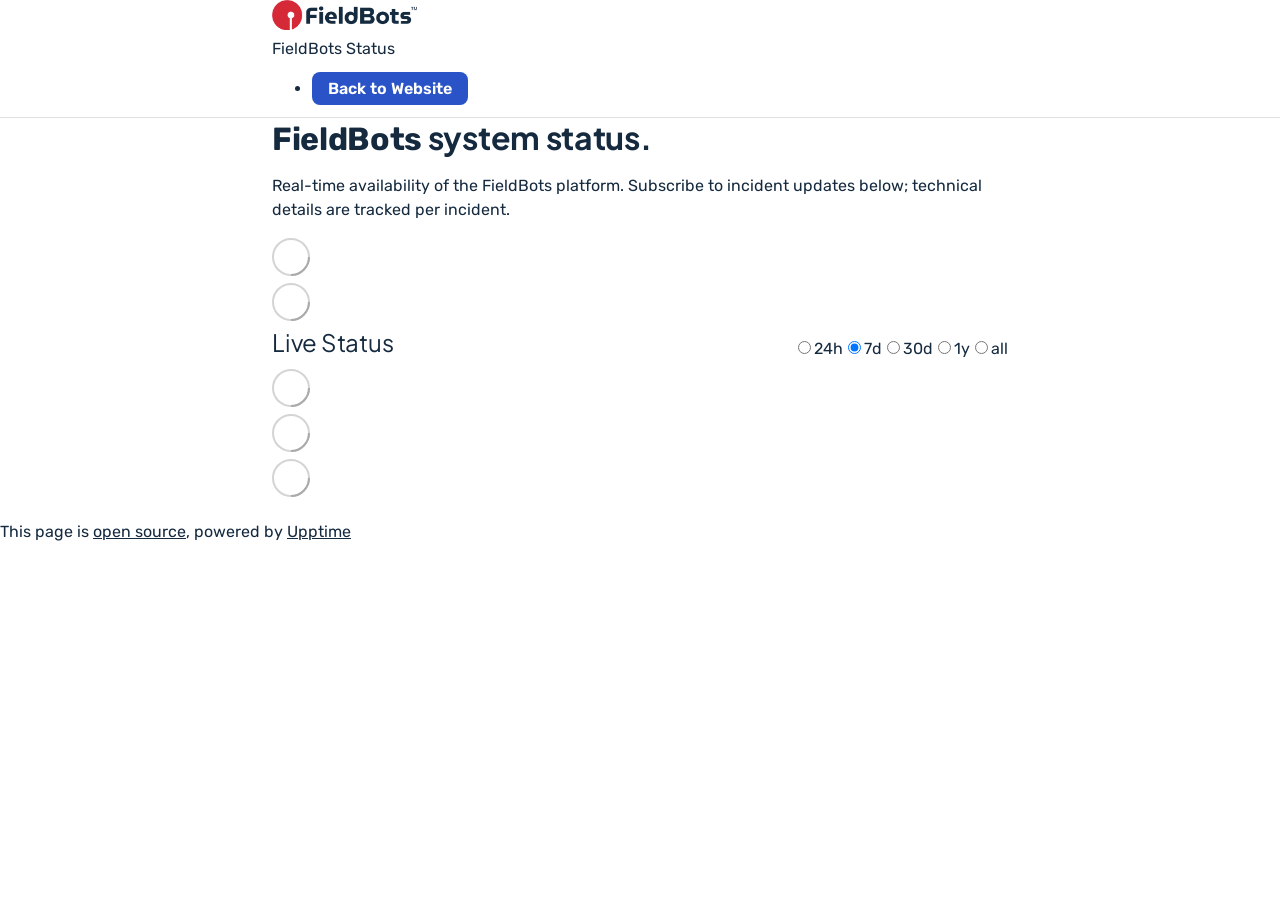
==== index.html @ b0420692 "deploy: 82caf6bc9fa68eb7803dc67f5f4cfde499f2ac05" ====
<!DOCTYPE html> <html lang=en> <head> <meta charset=utf-8> <meta content="width=device-width,initial-scale=1" name=viewport> <meta content=#333333 name=theme-color> <base href=/status/ > <link href=manifest.json rel=manifest crossorigin=use-credentials> <script>__SAPPER__={baseUrl:"/status",preloaded:[void 0,{}]};if('serviceWorker' in navigator)navigator.serviceWorker.register('/status/service-worker.js');(function(){try{eval("async function x(){}");var main="/status/client/client.0c589482.js"}catch(e){main="/status/client/legacy/client.8ee48f2f.js"};var s=document.createElement("script");try{new Function("if(0)import('')")();s.src=main;s.type="module";s.crossOrigin="use-credentials";}catch(e){s.src="/status/client/shimport@2.0.5.js";s.setAttribute("data-main",main);}document.head.appendChild(s);}());</script> <link href=client/client-31a52aa5.css rel=stylesheet><link href=client/createOctokit-a85f76c7.css rel=stylesheet><link href=client/index-b0b6455a.css rel=stylesheet> <title>FieldBots Status</title><link href=https://fieldbots.github.io/status/fieldbots-theme.css rel=stylesheet><link href=https://fieldbots.github.io/status/global.css rel=stylesheet><link href=https://fieldbots.github.io/status/fieldbots-logo.webp rel=icon type=image/svg><link href=https://fieldbots.github.io/status/fieldbots-logo.webp rel=icon type=image/png> <link href=/status/client/client.0c589482.js rel=modulepreload as=script crossorigin=use-credentials><link href=/status/client/client-31a52aa5.css rel=preload as=style><link href=/status/client/index.5afb21be.js rel=modulepreload as=script crossorigin=use-credentials><link href=/status/client/createOctokit.28468bd0.js rel=modulepreload as=script crossorigin=use-credentials><link href=/status/client/inject_styles.803b7e80.js rel=modulepreload as=script crossorigin=use-credentials><link href=/status/client/createOctokit-a85f76c7.css rel=preload as=style><link href=/status/client/index-b0b6455a.css rel=preload as=style></head> <body> <div id=sapper> <nav class=svelte-a08hsz><div class="svelte-a08hsz container"><div><a href=https://fieldbots.github.io/status class="svelte-a08hsz logo"><img alt="" class=svelte-a08hsz src=https://fieldbots.github.io/status/fieldbots-logo.webp> <div>FieldBots Status</div></a></div> <ul class=svelte-a08hsz><li><a href=https://fieldbots.com class=svelte-a08hsz target=_self>Back to Website</a> </li> </ul></div> </nav> <main class=container> <header class=svelte-ngkazm><h1><strong>FieldBots</strong> system status.</h1> <p class="svelte-ngkazm lead">Real-time availability of the FieldBots platform. Subscribe to incident updates below; technical details are tracked per incident.</header> <section class=svelte-8lnl4f><div class="svelte-68jxue loading"><svg class=svelte-68jxue height=38 stroke=#aaa width=38 xmlns=http://www.w3.org/2000/svg><g fill=none fill-rule=evenodd><g stroke-width=2 transform="translate(1 1)"><circle cx=18 cy=18 r=18 stroke-opacity=.5></circle><path d="M36 18c0-9.94-8.06-18-18-18"><animateTransform attributeName=transform dur=1s from="0 18 18" repeatCount=indefinite to="360 18 18" type=rotate></animateTransform></path></g></g></svg></div> </section> <section class=svelte-8lnl4f><div class="svelte-68jxue loading"><svg class=svelte-68jxue height=38 stroke=#aaa width=38 xmlns=http://www.w3.org/2000/svg><g fill=none fill-rule=evenodd><g stroke-width=2 transform="translate(1 1)"><circle cx=18 cy=18 r=18 stroke-opacity=.5></circle><path d="M36 18c0-9.94-8.06-18-18-18"><animateTransform attributeName=transform dur=1s from="0 18 18" repeatCount=indefinite to="360 18 18" type=rotate></animateTransform></path></g></g></svg></div> </section> <div class="svelte-fqsq6s f changed"><h2>Live Status</h2> <form class="svelte-fqsq6s f r"><div><input class=svelte-fqsq6s id=data_day name=d type=radio value=day><label class=svelte-fqsq6s for=data_day>24h</label></div> <div><input class=svelte-fqsq6s id=data_week name=d type=radio value=week checked><label class=svelte-fqsq6s for=data_week>7d</label></div> <div><input class=svelte-fqsq6s id=data_month name=d type=radio value=month><label class=svelte-fqsq6s for=data_month>30d</label></div> <div><input class=svelte-fqsq6s id=data_year name=d type=radio value=year><label class=svelte-fqsq6s for=data_year>1y</label></div> <div><input class=svelte-fqsq6s id=data_all name=d type=radio value=all><label class=svelte-fqsq6s for=data_all>all</label></div></form></div> <section class="svelte-fqsq6s live-status"><div class="svelte-68jxue loading"><svg class=svelte-68jxue height=38 stroke=#aaa width=38 xmlns=http://www.w3.org/2000/svg><g fill=none fill-rule=evenodd><g stroke-width=2 transform="translate(1 1)"><circle cx=18 cy=18 r=18 stroke-opacity=.5></circle><path d="M36 18c0-9.94-8.06-18-18-18"><animateTransform attributeName=transform dur=1s from="0 18 18" repeatCount=indefinite to="360 18 18" type=rotate></animateTransform></path></g></g></svg></div> </section> <section><div class="svelte-68jxue loading"><svg class=svelte-68jxue height=38 stroke=#aaa width=38 xmlns=http://www.w3.org/2000/svg><g fill=none fill-rule=evenodd><g stroke-width=2 transform="translate(1 1)"><circle cx=18 cy=18 r=18 stroke-opacity=.5></circle><path d="M36 18c0-9.94-8.06-18-18-18"><animateTransform attributeName=transform dur=1s from="0 18 18" repeatCount=indefinite to="360 18 18" type=rotate></animateTransform></path></g></g></svg></div> </section> <section><div class="svelte-68jxue loading"><svg class=svelte-68jxue height=38 stroke=#aaa width=38 xmlns=http://www.w3.org/2000/svg><g fill=none fill-rule=evenodd><g stroke-width=2 transform="translate(1 1)"><circle cx=18 cy=18 r=18 stroke-opacity=.5></circle><path d="M36 18c0-9.94-8.06-18-18-18"><animateTransform attributeName=transform dur=1s from="0 18 18" repeatCount=indefinite to="360 18 18" type=rotate></animateTransform></path></g></g></svg></div></section></main> <footer class=svelte-jbr799><p>This page is <a href=https://github.com/fieldbots/status>open source</a>, powered by <a href=https://upptime.js.org>Upptime</a></p> </footer></div> <script> try {
        if (typeof window !== "undefined" && window.navigator && navigator.serviceWorker) {
          navigator.serviceWorker.getRegistrations().then(function (registrations) {
            for (let registration of registrations) {
              registration.unregister();
            }
          });
        }
        if (typeof window !== "undefined" && "caches" in window) {
          caches.keys().then(function (keyList) {
            return Promise.all(
              keyList.map(function (key) {
                return caches.delete(key);
              })
            );
          });
        }
      } catch (error) {} </script>
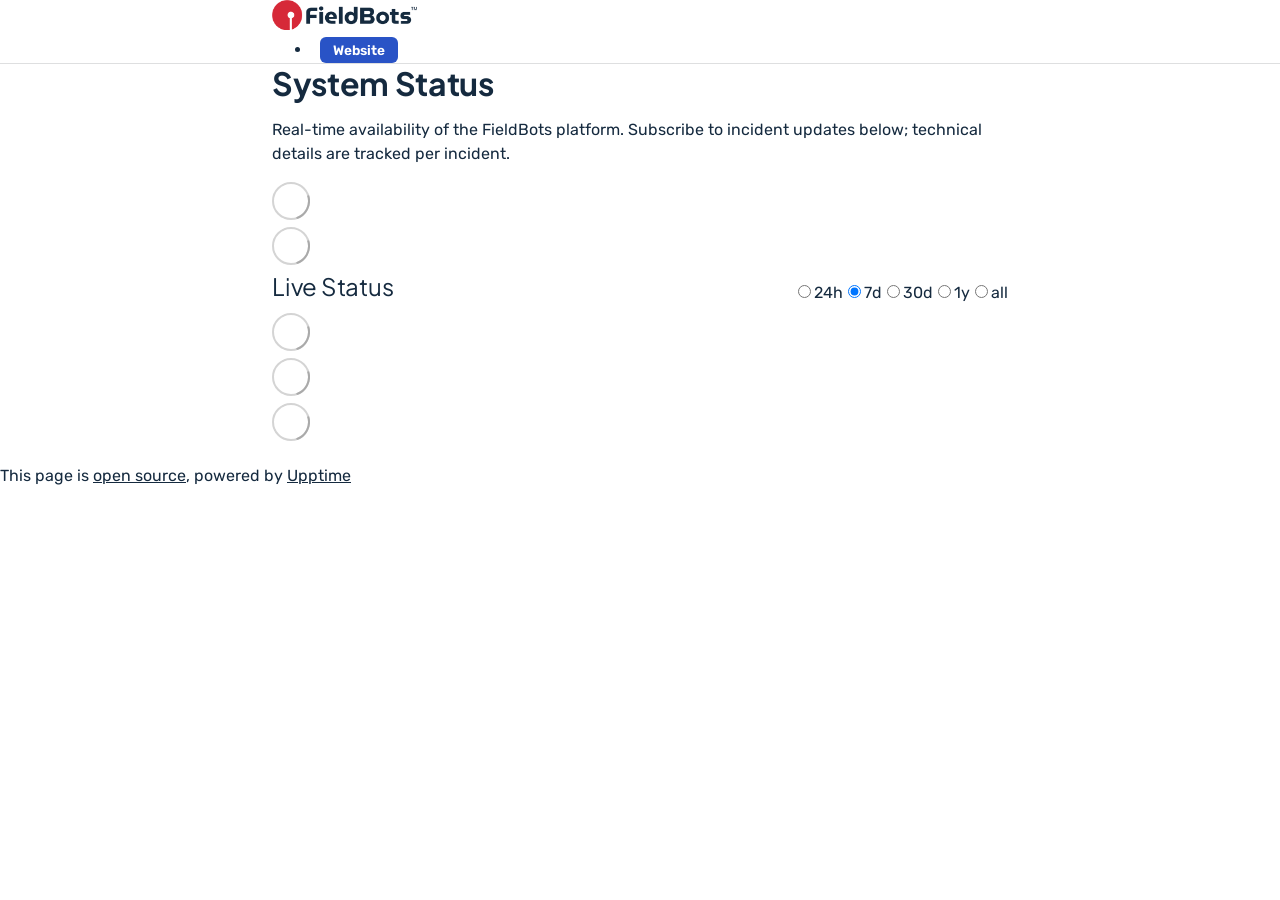
==== commit f524cba8: "deploy: 78d77a3fe6799d9b52038cefae3f1fd087bfcacf" ====
--- a/index.html
+++ b/index.html
@@ -1,4 +1,4 @@
-<!DOCTYPE html> <html lang=en> <head> <meta charset=utf-8> <meta content="width=device-width,initial-scale=1" name=viewport> <meta content=#333333 name=theme-color> <base href=/status/ > <link href=manifest.json rel=manifest crossorigin=use-credentials> <script>__SAPPER__={baseUrl:"/status",preloaded:[void 0,{}]};if('serviceWorker' in navigator)navigator.serviceWorker.register('/status/service-worker.js');(function(){try{eval("async function x(){}");var main="/status/client/client.0c589482.js"}catch(e){main="/status/client/legacy/client.8ee48f2f.js"};var s=document.createElement("script");try{new Function("if(0)import('')")();s.src=main;s.type="module";s.crossOrigin="use-credentials";}catch(e){s.src="/status/client/shimport@2.0.5.js";s.setAttribute("data-main",main);}document.head.appendChild(s);}());</script> <link href=client/client-31a52aa5.css rel=stylesheet><link href=client/createOctokit-a85f76c7.css rel=stylesheet><link href=client/index-b0b6455a.css rel=stylesheet> <title>FieldBots Status</title><link href=https://fieldbots.github.io/status/fieldbots-theme.css rel=stylesheet><link href=https://fieldbots.github.io/status/global.css rel=stylesheet><link href=https://fieldbots.github.io/status/fieldbots-logo.webp rel=icon type=image/svg><link href=https://fieldbots.github.io/status/fieldbots-logo.webp rel=icon type=image/png> <link href=/status/client/client.0c589482.js rel=modulepreload as=script crossorigin=use-credentials><link href=/status/client/client-31a52aa5.css rel=preload as=style><link href=/status/client/index.5afb21be.js rel=modulepreload as=script crossorigin=use-credentials><link href=/status/client/createOctokit.28468bd0.js rel=modulepreload as=script crossorigin=use-credentials><link href=/status/client/inject_styles.803b7e80.js rel=modulepreload as=script crossorigin=use-credentials><link href=/status/client/createOctokit-a85f76c7.css rel=preload as=style><link href=/status/client/index-b0b6455a.css rel=preload as=style></head> <body> <div id=sapper> <nav class=svelte-a08hsz><div class="svelte-a08hsz container"><div><a href=https://fieldbots.github.io/status class="svelte-a08hsz logo"><img alt="" class=svelte-a08hsz src=https://fieldbots.github.io/status/fieldbots-logo.webp> <div>FieldBots Status</div></a></div> <ul class=svelte-a08hsz><li><a href=https://fieldbots.com class=svelte-a08hsz target=_self>Back to Website</a> </li> </ul></div> </nav> <main class=container> <header class=svelte-ngkazm><h1><strong>FieldBots</strong> system status.</h1> <p class="svelte-ngkazm lead">Real-time availability of the FieldBots platform. Subscribe to incident updates below; technical details are tracked per incident.</header> <section class=svelte-8lnl4f><div class="svelte-68jxue loading"><svg class=svelte-68jxue height=38 stroke=#aaa width=38 xmlns=http://www.w3.org/2000/svg><g fill=none fill-rule=evenodd><g stroke-width=2 transform="translate(1 1)"><circle cx=18 cy=18 r=18 stroke-opacity=.5></circle><path d="M36 18c0-9.94-8.06-18-18-18"><animateTransform attributeName=transform dur=1s from="0 18 18" repeatCount=indefinite to="360 18 18" type=rotate></animateTransform></path></g></g></svg></div> </section> <section class=svelte-8lnl4f><div class="svelte-68jxue loading"><svg class=svelte-68jxue height=38 stroke=#aaa width=38 xmlns=http://www.w3.org/2000/svg><g fill=none fill-rule=evenodd><g stroke-width=2 transform="translate(1 1)"><circle cx=18 cy=18 r=18 stroke-opacity=.5></circle><path d="M36 18c0-9.94-8.06-18-18-18"><animateTransform attributeName=transform dur=1s from="0 18 18" repeatCount=indefinite to="360 18 18" type=rotate></animateTransform></path></g></g></svg></div> </section> <div class="svelte-fqsq6s f changed"><h2>Live Status</h2> <form class="svelte-fqsq6s f r"><div><input class=svelte-fqsq6s id=data_day name=d type=radio value=day><label class=svelte-fqsq6s for=data_day>24h</label></div> <div><input class=svelte-fqsq6s id=data_week name=d type=radio value=week checked><label class=svelte-fqsq6s for=data_week>7d</label></div> <div><input class=svelte-fqsq6s id=data_month name=d type=radio value=month><label class=svelte-fqsq6s for=data_month>30d</label></div> <div><input class=svelte-fqsq6s id=data_year name=d type=radio value=year><label class=svelte-fqsq6s for=data_year>1y</label></div> <div><input class=svelte-fqsq6s id=data_all name=d type=radio value=all><label class=svelte-fqsq6s for=data_all>all</label></div></form></div> <section class="svelte-fqsq6s live-status"><div class="svelte-68jxue loading"><svg class=svelte-68jxue height=38 stroke=#aaa width=38 xmlns=http://www.w3.org/2000/svg><g fill=none fill-rule=evenodd><g stroke-width=2 transform="translate(1 1)"><circle cx=18 cy=18 r=18 stroke-opacity=.5></circle><path d="M36 18c0-9.94-8.06-18-18-18"><animateTransform attributeName=transform dur=1s from="0 18 18" repeatCount=indefinite to="360 18 18" type=rotate></animateTransform></path></g></g></svg></div> </section> <section><div class="svelte-68jxue loading"><svg class=svelte-68jxue height=38 stroke=#aaa width=38 xmlns=http://www.w3.org/2000/svg><g fill=none fill-rule=evenodd><g stroke-width=2 transform="translate(1 1)"><circle cx=18 cy=18 r=18 stroke-opacity=.5></circle><path d="M36 18c0-9.94-8.06-18-18-18"><animateTransform attributeName=transform dur=1s from="0 18 18" repeatCount=indefinite to="360 18 18" type=rotate></animateTransform></path></g></g></svg></div> </section> <section><div class="svelte-68jxue loading"><svg class=svelte-68jxue height=38 stroke=#aaa width=38 xmlns=http://www.w3.org/2000/svg><g fill=none fill-rule=evenodd><g stroke-width=2 transform="translate(1 1)"><circle cx=18 cy=18 r=18 stroke-opacity=.5></circle><path d="M36 18c0-9.94-8.06-18-18-18"><animateTransform attributeName=transform dur=1s from="0 18 18" repeatCount=indefinite to="360 18 18" type=rotate></animateTransform></path></g></g></svg></div></section></main> <footer class=svelte-jbr799><p>This page is <a href=https://github.com/fieldbots/status>open source</a>, powered by <a href=https://upptime.js.org>Upptime</a></p> </footer></div> <script> try {
+<!DOCTYPE html> <html lang=en> <head> <meta charset=utf-8> <meta content="width=device-width,initial-scale=1" name=viewport> <meta content=#333333 name=theme-color> <base href=/status/ > <link href=manifest.json rel=manifest crossorigin=use-credentials> <script>__SAPPER__={baseUrl:"/status",preloaded:[void 0,{}]};if('serviceWorker' in navigator)navigator.serviceWorker.register('/status/service-worker.js');(function(){try{eval("async function x(){}");var main="/status/client/client.456c0667.js"}catch(e){main="/status/client/legacy/client.336dba6a.js"};var s=document.createElement("script");try{new Function("if(0)import('')")();s.src=main;s.type="module";s.crossOrigin="use-credentials";}catch(e){s.src="/status/client/shimport@2.0.5.js";s.setAttribute("data-main",main);}document.head.appendChild(s);}());</script> <link href=client/client-31a52aa5.css rel=stylesheet><link href=client/createOctokit-a85f76c7.css rel=stylesheet><link href=client/index-b0b6455a.css rel=stylesheet> <title>FieldBots Status</title><link href=https://fieldbots.github.io/status/fieldbots-theme.css rel=stylesheet><link href=https://fieldbots.github.io/status/global.css rel=stylesheet><link href=https://fieldbots.github.io/status/fieldbots-logo.webp rel=icon type=image/svg><link href=https://fieldbots.github.io/status/fieldbots-logo.webp rel=icon type=image/png> <link href=/status/client/client.456c0667.js rel=modulepreload as=script crossorigin=use-credentials><link href=/status/client/client-31a52aa5.css rel=preload as=style><link href=/status/client/index.c1775621.js rel=modulepreload as=script crossorigin=use-credentials><link href=/status/client/createOctokit.7a7411d5.js rel=modulepreload as=script crossorigin=use-credentials><link href=/status/client/inject_styles.803b7e80.js rel=modulepreload as=script crossorigin=use-credentials><link href=/status/client/createOctokit-a85f76c7.css rel=preload as=style><link href=/status/client/index-b0b6455a.css rel=preload as=style></head> <body> <div id=sapper> <nav class=svelte-a08hsz><div class="svelte-a08hsz container"><div><a href=https://fieldbots.github.io/status class="svelte-a08hsz logo"><img alt="" class=svelte-a08hsz src=https://fieldbots.github.io/status/fieldbots-logo.webp> <div>FieldBots Status</div></a></div> <ul class=svelte-a08hsz><li><a href=https://fieldbots.com class=svelte-a08hsz target=_self>Website</a> </li> </ul></div> </nav> <main class=container> <header class=svelte-ngkazm><h1>System Status</h1> <p class="svelte-ngkazm lead">Real-time availability of the FieldBots platform. Subscribe to incident updates below; technical details are tracked per incident.</header> <section class=svelte-8lnl4f><div class="svelte-68jxue loading"><svg class=svelte-68jxue height=38 stroke=#aaa width=38 xmlns=http://www.w3.org/2000/svg><g fill=none fill-rule=evenodd><g stroke-width=2 transform="translate(1 1)"><circle cx=18 cy=18 r=18 stroke-opacity=.5></circle><path d="M36 18c0-9.94-8.06-18-18-18"><animateTransform attributeName=transform dur=1s from="0 18 18" repeatCount=indefinite to="360 18 18" type=rotate></animateTransform></path></g></g></svg></div> </section> <section class=svelte-8lnl4f><div class="svelte-68jxue loading"><svg class=svelte-68jxue height=38 stroke=#aaa width=38 xmlns=http://www.w3.org/2000/svg><g fill=none fill-rule=evenodd><g stroke-width=2 transform="translate(1 1)"><circle cx=18 cy=18 r=18 stroke-opacity=.5></circle><path d="M36 18c0-9.94-8.06-18-18-18"><animateTransform attributeName=transform dur=1s from="0 18 18" repeatCount=indefinite to="360 18 18" type=rotate></animateTransform></path></g></g></svg></div> </section> <div class="svelte-fqsq6s f changed"><h2>Live Status</h2> <form class="svelte-fqsq6s f r"><div><input class=svelte-fqsq6s id=data_day name=d type=radio value=day><label class=svelte-fqsq6s for=data_day>24h</label></div> <div><input class=svelte-fqsq6s id=data_week name=d type=radio value=week checked><label class=svelte-fqsq6s for=data_week>7d</label></div> <div><input class=svelte-fqsq6s id=data_month name=d type=radio value=month><label class=svelte-fqsq6s for=data_month>30d</label></div> <div><input class=svelte-fqsq6s id=data_year name=d type=radio value=year><label class=svelte-fqsq6s for=data_year>1y</label></div> <div><input class=svelte-fqsq6s id=data_all name=d type=radio value=all><label class=svelte-fqsq6s for=data_all>all</label></div></form></div> <section class="svelte-fqsq6s live-status"><div class="svelte-68jxue loading"><svg class=svelte-68jxue height=38 stroke=#aaa width=38 xmlns=http://www.w3.org/2000/svg><g fill=none fill-rule=evenodd><g stroke-width=2 transform="translate(1 1)"><circle cx=18 cy=18 r=18 stroke-opacity=.5></circle><path d="M36 18c0-9.94-8.06-18-18-18"><animateTransform attributeName=transform dur=1s from="0 18 18" repeatCount=indefinite to="360 18 18" type=rotate></animateTransform></path></g></g></svg></div> </section> <section><div class="svelte-68jxue loading"><svg class=svelte-68jxue height=38 stroke=#aaa width=38 xmlns=http://www.w3.org/2000/svg><g fill=none fill-rule=evenodd><g stroke-width=2 transform="translate(1 1)"><circle cx=18 cy=18 r=18 stroke-opacity=.5></circle><path d="M36 18c0-9.94-8.06-18-18-18"><animateTransform attributeName=transform dur=1s from="0 18 18" repeatCount=indefinite to="360 18 18" type=rotate></animateTransform></path></g></g></svg></div> </section> <section><div class="svelte-68jxue loading"><svg class=svelte-68jxue height=38 stroke=#aaa width=38 xmlns=http://www.w3.org/2000/svg><g fill=none fill-rule=evenodd><g stroke-width=2 transform="translate(1 1)"><circle cx=18 cy=18 r=18 stroke-opacity=.5></circle><path d="M36 18c0-9.94-8.06-18-18-18"><animateTransform attributeName=transform dur=1s from="0 18 18" repeatCount=indefinite to="360 18 18" type=rotate></animateTransform></path></g></g></svg></div></section></main> <footer class=svelte-jbr799><p>This page is <a href=https://github.com/fieldbots/status>open source</a>, powered by <a href=https://upptime.js.org>Upptime</a></p> </footer></div> <script> try {
         if (typeof window !== "undefined" && window.navigator && navigator.serviceWorker) {
           navigator.serviceWorker.getRegistrations().then(function (registrations) {
             for (let registration of registrations) {
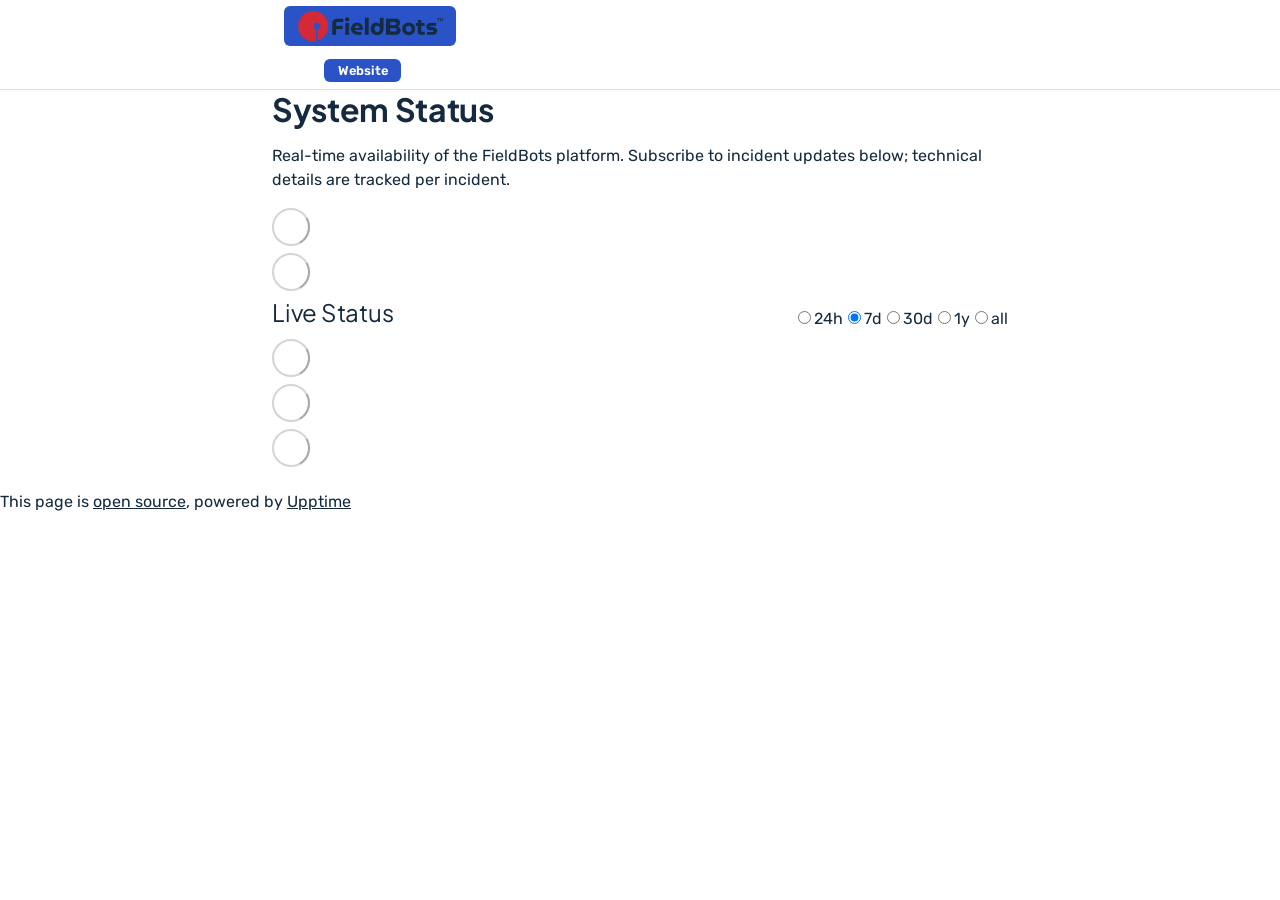
==== commit ea5b6d4a: "deploy: 84854bbe9ef09b3c3c09b8decc24737ddb9f2b42" ====
--- a/index.html
+++ b/index.html
@@ -1,4 +1,4 @@
-<!DOCTYPE html> <html lang=en> <head> <meta charset=utf-8> <meta content="width=device-width,initial-scale=1" name=viewport> <meta content=#333333 name=theme-color> <base href=/status/ > <link href=manifest.json rel=manifest crossorigin=use-credentials> <script>__SAPPER__={baseUrl:"/status",preloaded:[void 0,{}]};if('serviceWorker' in navigator)navigator.serviceWorker.register('/status/service-worker.js');(function(){try{eval("async function x(){}");var main="/status/client/client.456c0667.js"}catch(e){main="/status/client/legacy/client.336dba6a.js"};var s=document.createElement("script");try{new Function("if(0)import('')")();s.src=main;s.type="module";s.crossOrigin="use-credentials";}catch(e){s.src="/status/client/shimport@2.0.5.js";s.setAttribute("data-main",main);}document.head.appendChild(s);}());</script> <link href=client/client-31a52aa5.css rel=stylesheet><link href=client/createOctokit-a85f76c7.css rel=stylesheet><link href=client/index-b0b6455a.css rel=stylesheet> <title>FieldBots Status</title><link href=https://fieldbots.github.io/status/fieldbots-theme.css rel=stylesheet><link href=https://fieldbots.github.io/status/global.css rel=stylesheet><link href=https://fieldbots.github.io/status/fieldbots-logo.webp rel=icon type=image/svg><link href=https://fieldbots.github.io/status/fieldbots-logo.webp rel=icon type=image/png> <link href=/status/client/client.456c0667.js rel=modulepreload as=script crossorigin=use-credentials><link href=/status/client/client-31a52aa5.css rel=preload as=style><link href=/status/client/index.c1775621.js rel=modulepreload as=script crossorigin=use-credentials><link href=/status/client/createOctokit.7a7411d5.js rel=modulepreload as=script crossorigin=use-credentials><link href=/status/client/inject_styles.803b7e80.js rel=modulepreload as=script crossorigin=use-credentials><link href=/status/client/createOctokit-a85f76c7.css rel=preload as=style><link href=/status/client/index-b0b6455a.css rel=preload as=style></head> <body> <div id=sapper> <nav class=svelte-a08hsz><div class="svelte-a08hsz container"><div><a href=https://fieldbots.github.io/status class="svelte-a08hsz logo"><img alt="" class=svelte-a08hsz src=https://fieldbots.github.io/status/fieldbots-logo.webp> <div>FieldBots Status</div></a></div> <ul class=svelte-a08hsz><li><a href=https://fieldbots.com class=svelte-a08hsz target=_self>Website</a> </li> </ul></div> </nav> <main class=container> <header class=svelte-ngkazm><h1>System Status</h1> <p class="svelte-ngkazm lead">Real-time availability of the FieldBots platform. Subscribe to incident updates below; technical details are tracked per incident.</header> <section class=svelte-8lnl4f><div class="svelte-68jxue loading"><svg class=svelte-68jxue height=38 stroke=#aaa width=38 xmlns=http://www.w3.org/2000/svg><g fill=none fill-rule=evenodd><g stroke-width=2 transform="translate(1 1)"><circle cx=18 cy=18 r=18 stroke-opacity=.5></circle><path d="M36 18c0-9.94-8.06-18-18-18"><animateTransform attributeName=transform dur=1s from="0 18 18" repeatCount=indefinite to="360 18 18" type=rotate></animateTransform></path></g></g></svg></div> </section> <section class=svelte-8lnl4f><div class="svelte-68jxue loading"><svg class=svelte-68jxue height=38 stroke=#aaa width=38 xmlns=http://www.w3.org/2000/svg><g fill=none fill-rule=evenodd><g stroke-width=2 transform="translate(1 1)"><circle cx=18 cy=18 r=18 stroke-opacity=.5></circle><path d="M36 18c0-9.94-8.06-18-18-18"><animateTransform attributeName=transform dur=1s from="0 18 18" repeatCount=indefinite to="360 18 18" type=rotate></animateTransform></path></g></g></svg></div> </section> <div class="svelte-fqsq6s f changed"><h2>Live Status</h2> <form class="svelte-fqsq6s f r"><div><input class=svelte-fqsq6s id=data_day name=d type=radio value=day><label class=svelte-fqsq6s for=data_day>24h</label></div> <div><input class=svelte-fqsq6s id=data_week name=d type=radio value=week checked><label class=svelte-fqsq6s for=data_week>7d</label></div> <div><input class=svelte-fqsq6s id=data_month name=d type=radio value=month><label class=svelte-fqsq6s for=data_month>30d</label></div> <div><input class=svelte-fqsq6s id=data_year name=d type=radio value=year><label class=svelte-fqsq6s for=data_year>1y</label></div> <div><input class=svelte-fqsq6s id=data_all name=d type=radio value=all><label class=svelte-fqsq6s for=data_all>all</label></div></form></div> <section class="svelte-fqsq6s live-status"><div class="svelte-68jxue loading"><svg class=svelte-68jxue height=38 stroke=#aaa width=38 xmlns=http://www.w3.org/2000/svg><g fill=none fill-rule=evenodd><g stroke-width=2 transform="translate(1 1)"><circle cx=18 cy=18 r=18 stroke-opacity=.5></circle><path d="M36 18c0-9.94-8.06-18-18-18"><animateTransform attributeName=transform dur=1s from="0 18 18" repeatCount=indefinite to="360 18 18" type=rotate></animateTransform></path></g></g></svg></div> </section> <section><div class="svelte-68jxue loading"><svg class=svelte-68jxue height=38 stroke=#aaa width=38 xmlns=http://www.w3.org/2000/svg><g fill=none fill-rule=evenodd><g stroke-width=2 transform="translate(1 1)"><circle cx=18 cy=18 r=18 stroke-opacity=.5></circle><path d="M36 18c0-9.94-8.06-18-18-18"><animateTransform attributeName=transform dur=1s from="0 18 18" repeatCount=indefinite to="360 18 18" type=rotate></animateTransform></path></g></g></svg></div> </section> <section><div class="svelte-68jxue loading"><svg class=svelte-68jxue height=38 stroke=#aaa width=38 xmlns=http://www.w3.org/2000/svg><g fill=none fill-rule=evenodd><g stroke-width=2 transform="translate(1 1)"><circle cx=18 cy=18 r=18 stroke-opacity=.5></circle><path d="M36 18c0-9.94-8.06-18-18-18"><animateTransform attributeName=transform dur=1s from="0 18 18" repeatCount=indefinite to="360 18 18" type=rotate></animateTransform></path></g></g></svg></div></section></main> <footer class=svelte-jbr799><p>This page is <a href=https://github.com/fieldbots/status>open source</a>, powered by <a href=https://upptime.js.org>Upptime</a></p> </footer></div> <script> try {
+<!DOCTYPE html> <html lang=en> <head> <meta charset=utf-8> <meta content="width=device-width,initial-scale=1" name=viewport> <meta content=#333333 name=theme-color> <base href=/status/ > <link href=manifest.json rel=manifest crossorigin=use-credentials> <script>__SAPPER__={baseUrl:"/status",preloaded:[void 0,{}]};if('serviceWorker' in navigator)navigator.serviceWorker.register('/status/service-worker.js');(function(){try{eval("async function x(){}");var main="/status/client/client.5051c10b.js"}catch(e){main="/status/client/legacy/client.adf71d9d.js"};var s=document.createElement("script");try{new Function("if(0)import('')")();s.src=main;s.type="module";s.crossOrigin="use-credentials";}catch(e){s.src="/status/client/shimport@2.0.5.js";s.setAttribute("data-main",main);}document.head.appendChild(s);}());</script> <link href=client/client-31a52aa5.css rel=stylesheet><link href=client/createOctokit-a85f76c7.css rel=stylesheet><link href=client/index-b0b6455a.css rel=stylesheet> <title>FieldBots Status</title><link href=https://fieldbots.github.io/status/fieldbots-theme.css rel=stylesheet><link href=https://fieldbots.github.io/status/global.css rel=stylesheet><link href=https://fieldbots.github.io/status/fieldbots-logo.webp rel=icon type=image/svg><link href=https://fieldbots.github.io/status/fieldbots-logo.webp rel=icon type=image/png><script>(function(){var set=function(){var l=document.querySelector('nav .logo')||document.querySelector('nav a');if(l){l.setAttribute('href','https://fieldbots.com');l.setAttribute('target','_self');return true;}return false;};if(!set()){var n=0,t=setInterval(function(){if(set()||++n>40)clearInterval(t);},250);}})();</script> <link href=/status/client/client.5051c10b.js rel=modulepreload as=script crossorigin=use-credentials><link href=/status/client/client-31a52aa5.css rel=preload as=style><link href=/status/client/index.0710dc72.js rel=modulepreload as=script crossorigin=use-credentials><link href=/status/client/createOctokit.ae866de0.js rel=modulepreload as=script crossorigin=use-credentials><link href=/status/client/inject_styles.803b7e80.js rel=modulepreload as=script crossorigin=use-credentials><link href=/status/client/createOctokit-a85f76c7.css rel=preload as=style><link href=/status/client/index-b0b6455a.css rel=preload as=style></head> <body> <div id=sapper> <nav class=svelte-a08hsz><div class="svelte-a08hsz container"><div><a href=https://fieldbots.github.io/status class="svelte-a08hsz logo"><img alt="" class=svelte-a08hsz src=https://fieldbots.github.io/status/fieldbots-logo.webp> <div>FieldBots Status</div></a></div> <ul class=svelte-a08hsz><li><a href=https://fieldbots.com class=svelte-a08hsz target=_self>Website</a> </li> </ul></div> </nav> <main class=container> <header class=svelte-ngkazm><h1>System Status</h1> <p class="svelte-ngkazm lead">Real-time availability of the FieldBots platform. Subscribe to incident updates below; technical details are tracked per incident.</header> <section class=svelte-8lnl4f><div class="svelte-68jxue loading"><svg class=svelte-68jxue height=38 stroke=#aaa width=38 xmlns=http://www.w3.org/2000/svg><g fill=none fill-rule=evenodd><g stroke-width=2 transform="translate(1 1)"><circle cx=18 cy=18 r=18 stroke-opacity=.5></circle><path d="M36 18c0-9.94-8.06-18-18-18"><animateTransform attributeName=transform dur=1s from="0 18 18" repeatCount=indefinite to="360 18 18" type=rotate></animateTransform></path></g></g></svg></div> </section> <section class=svelte-8lnl4f><div class="svelte-68jxue loading"><svg class=svelte-68jxue height=38 stroke=#aaa width=38 xmlns=http://www.w3.org/2000/svg><g fill=none fill-rule=evenodd><g stroke-width=2 transform="translate(1 1)"><circle cx=18 cy=18 r=18 stroke-opacity=.5></circle><path d="M36 18c0-9.94-8.06-18-18-18"><animateTransform attributeName=transform dur=1s from="0 18 18" repeatCount=indefinite to="360 18 18" type=rotate></animateTransform></path></g></g></svg></div> </section> <div class="svelte-fqsq6s f changed"><h2>Live Status</h2> <form class="svelte-fqsq6s f r"><div><input class=svelte-fqsq6s id=data_day name=d type=radio value=day><label class=svelte-fqsq6s for=data_day>24h</label></div> <div><input class=svelte-fqsq6s id=data_week name=d type=radio value=week checked><label class=svelte-fqsq6s for=data_week>7d</label></div> <div><input class=svelte-fqsq6s id=data_month name=d type=radio value=month><label class=svelte-fqsq6s for=data_month>30d</label></div> <div><input class=svelte-fqsq6s id=data_year name=d type=radio value=year><label class=svelte-fqsq6s for=data_year>1y</label></div> <div><input class=svelte-fqsq6s id=data_all name=d type=radio value=all><label class=svelte-fqsq6s for=data_all>all</label></div></form></div> <section class="svelte-fqsq6s live-status"><div class="svelte-68jxue loading"><svg class=svelte-68jxue height=38 stroke=#aaa width=38 xmlns=http://www.w3.org/2000/svg><g fill=none fill-rule=evenodd><g stroke-width=2 transform="translate(1 1)"><circle cx=18 cy=18 r=18 stroke-opacity=.5></circle><path d="M36 18c0-9.94-8.06-18-18-18"><animateTransform attributeName=transform dur=1s from="0 18 18" repeatCount=indefinite to="360 18 18" type=rotate></animateTransform></path></g></g></svg></div> </section> <section><div class="svelte-68jxue loading"><svg class=svelte-68jxue height=38 stroke=#aaa width=38 xmlns=http://www.w3.org/2000/svg><g fill=none fill-rule=evenodd><g stroke-width=2 transform="translate(1 1)"><circle cx=18 cy=18 r=18 stroke-opacity=.5></circle><path d="M36 18c0-9.94-8.06-18-18-18"><animateTransform attributeName=transform dur=1s from="0 18 18" repeatCount=indefinite to="360 18 18" type=rotate></animateTransform></path></g></g></svg></div> </section> <section><div class="svelte-68jxue loading"><svg class=svelte-68jxue height=38 stroke=#aaa width=38 xmlns=http://www.w3.org/2000/svg><g fill=none fill-rule=evenodd><g stroke-width=2 transform="translate(1 1)"><circle cx=18 cy=18 r=18 stroke-opacity=.5></circle><path d="M36 18c0-9.94-8.06-18-18-18"><animateTransform attributeName=transform dur=1s from="0 18 18" repeatCount=indefinite to="360 18 18" type=rotate></animateTransform></path></g></g></svg></div></section></main> <footer class=svelte-jbr799><p>This page is <a href=https://github.com/fieldbots/status>open source</a>, powered by <a href=https://upptime.js.org>Upptime</a></p> </footer></div> <script> try {
         if (typeof window !== "undefined" && window.navigator && navigator.serviceWorker) {
           navigator.serviceWorker.getRegistrations().then(function (registrations) {
             for (let registration of registrations) {
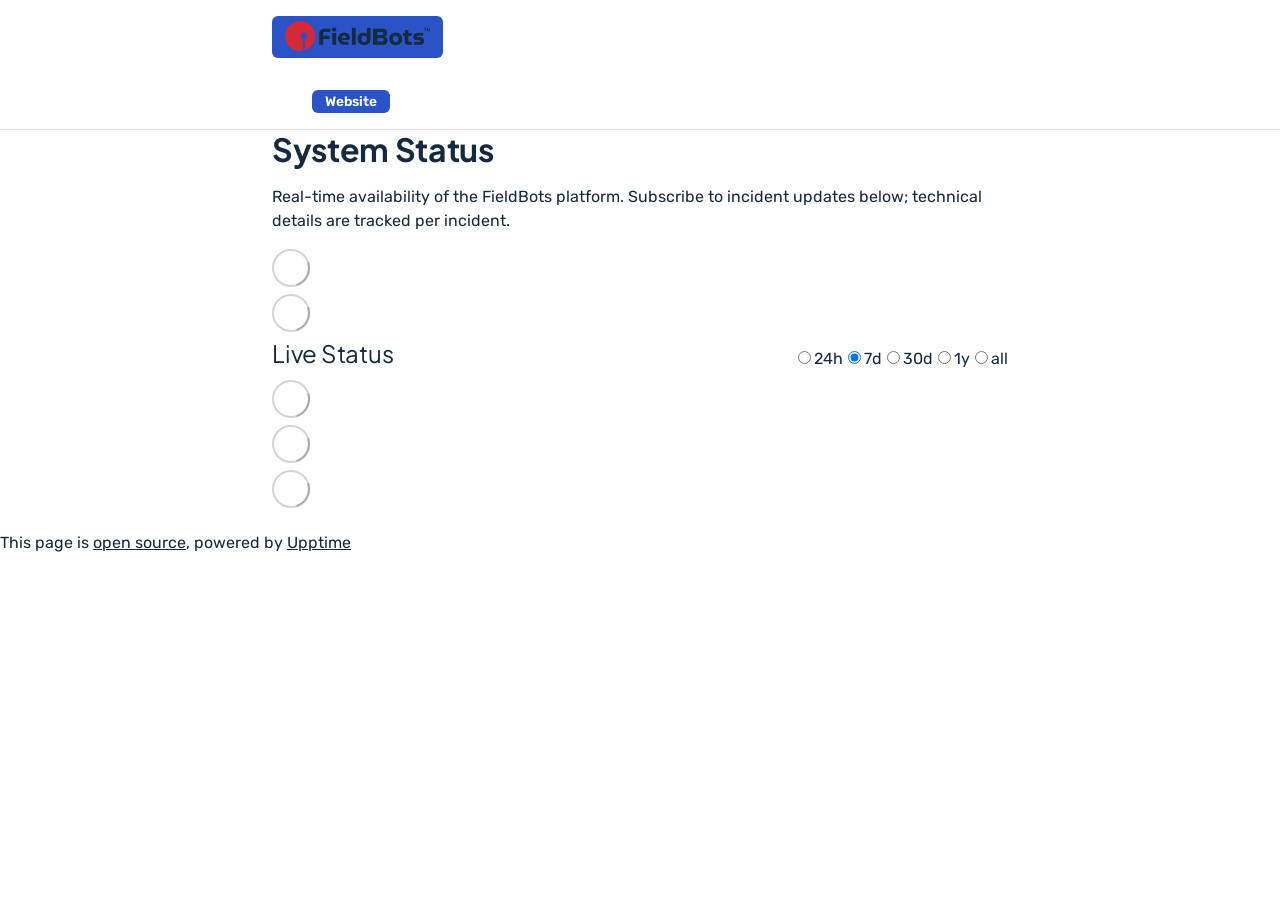
==== commit bf2d9ee9: "deploy: b97d8a588c1deb64cda37b89c065d04edc857f24" ====
--- a/index.html
+++ b/index.html
@@ -1,4 +1,4 @@
-<!DOCTYPE html> <html lang=en> <head> <meta charset=utf-8> <meta content="width=device-width,initial-scale=1" name=viewport> <meta content=#333333 name=theme-color> <base href=/status/ > <link href=manifest.json rel=manifest crossorigin=use-credentials> <script>__SAPPER__={baseUrl:"/status",preloaded:[void 0,{}]};if('serviceWorker' in navigator)navigator.serviceWorker.register('/status/service-worker.js');(function(){try{eval("async function x(){}");var main="/status/client/client.5051c10b.js"}catch(e){main="/status/client/legacy/client.adf71d9d.js"};var s=document.createElement("script");try{new Function("if(0)import('')")();s.src=main;s.type="module";s.crossOrigin="use-credentials";}catch(e){s.src="/status/client/shimport@2.0.5.js";s.setAttribute("data-main",main);}document.head.appendChild(s);}());</script> <link href=client/client-31a52aa5.css rel=stylesheet><link href=client/createOctokit-a85f76c7.css rel=stylesheet><link href=client/index-b0b6455a.css rel=stylesheet> <title>FieldBots Status</title><link href=https://fieldbots.github.io/status/fieldbots-theme.css rel=stylesheet><link href=https://fieldbots.github.io/status/global.css rel=stylesheet><link href=https://fieldbots.github.io/status/fieldbots-logo.webp rel=icon type=image/svg><link href=https://fieldbots.github.io/status/fieldbots-logo.webp rel=icon type=image/png><script>(function(){var set=function(){var l=document.querySelector('nav .logo')||document.querySelector('nav a');if(l){l.setAttribute('href','https://fieldbots.com');l.setAttribute('target','_self');return true;}return false;};if(!set()){var n=0,t=setInterval(function(){if(set()||++n>40)clearInterval(t);},250);}})();</script> <link href=/status/client/client.5051c10b.js rel=modulepreload as=script crossorigin=use-credentials><link href=/status/client/client-31a52aa5.css rel=preload as=style><link href=/status/client/index.0710dc72.js rel=modulepreload as=script crossorigin=use-credentials><link href=/status/client/createOctokit.ae866de0.js rel=modulepreload as=script crossorigin=use-credentials><link href=/status/client/inject_styles.803b7e80.js rel=modulepreload as=script crossorigin=use-credentials><link href=/status/client/createOctokit-a85f76c7.css rel=preload as=style><link href=/status/client/index-b0b6455a.css rel=preload as=style></head> <body> <div id=sapper> <nav class=svelte-a08hsz><div class="svelte-a08hsz container"><div><a href=https://fieldbots.github.io/status class="svelte-a08hsz logo"><img alt="" class=svelte-a08hsz src=https://fieldbots.github.io/status/fieldbots-logo.webp> <div>FieldBots Status</div></a></div> <ul class=svelte-a08hsz><li><a href=https://fieldbots.com class=svelte-a08hsz target=_self>Website</a> </li> </ul></div> </nav> <main class=container> <header class=svelte-ngkazm><h1>System Status</h1> <p class="svelte-ngkazm lead">Real-time availability of the FieldBots platform. Subscribe to incident updates below; technical details are tracked per incident.</header> <section class=svelte-8lnl4f><div class="svelte-68jxue loading"><svg class=svelte-68jxue height=38 stroke=#aaa width=38 xmlns=http://www.w3.org/2000/svg><g fill=none fill-rule=evenodd><g stroke-width=2 transform="translate(1 1)"><circle cx=18 cy=18 r=18 stroke-opacity=.5></circle><path d="M36 18c0-9.94-8.06-18-18-18"><animateTransform attributeName=transform dur=1s from="0 18 18" repeatCount=indefinite to="360 18 18" type=rotate></animateTransform></path></g></g></svg></div> </section> <section class=svelte-8lnl4f><div class="svelte-68jxue loading"><svg class=svelte-68jxue height=38 stroke=#aaa width=38 xmlns=http://www.w3.org/2000/svg><g fill=none fill-rule=evenodd><g stroke-width=2 transform="translate(1 1)"><circle cx=18 cy=18 r=18 stroke-opacity=.5></circle><path d="M36 18c0-9.94-8.06-18-18-18"><animateTransform attributeName=transform dur=1s from="0 18 18" repeatCount=indefinite to="360 18 18" type=rotate></animateTransform></path></g></g></svg></div> </section> <div class="svelte-fqsq6s f changed"><h2>Live Status</h2> <form class="svelte-fqsq6s f r"><div><input class=svelte-fqsq6s id=data_day name=d type=radio value=day><label class=svelte-fqsq6s for=data_day>24h</label></div> <div><input class=svelte-fqsq6s id=data_week name=d type=radio value=week checked><label class=svelte-fqsq6s for=data_week>7d</label></div> <div><input class=svelte-fqsq6s id=data_month name=d type=radio value=month><label class=svelte-fqsq6s for=data_month>30d</label></div> <div><input class=svelte-fqsq6s id=data_year name=d type=radio value=year><label class=svelte-fqsq6s for=data_year>1y</label></div> <div><input class=svelte-fqsq6s id=data_all name=d type=radio value=all><label class=svelte-fqsq6s for=data_all>all</label></div></form></div> <section class="svelte-fqsq6s live-status"><div class="svelte-68jxue loading"><svg class=svelte-68jxue height=38 stroke=#aaa width=38 xmlns=http://www.w3.org/2000/svg><g fill=none fill-rule=evenodd><g stroke-width=2 transform="translate(1 1)"><circle cx=18 cy=18 r=18 stroke-opacity=.5></circle><path d="M36 18c0-9.94-8.06-18-18-18"><animateTransform attributeName=transform dur=1s from="0 18 18" repeatCount=indefinite to="360 18 18" type=rotate></animateTransform></path></g></g></svg></div> </section> <section><div class="svelte-68jxue loading"><svg class=svelte-68jxue height=38 stroke=#aaa width=38 xmlns=http://www.w3.org/2000/svg><g fill=none fill-rule=evenodd><g stroke-width=2 transform="translate(1 1)"><circle cx=18 cy=18 r=18 stroke-opacity=.5></circle><path d="M36 18c0-9.94-8.06-18-18-18"><animateTransform attributeName=transform dur=1s from="0 18 18" repeatCount=indefinite to="360 18 18" type=rotate></animateTransform></path></g></g></svg></div> </section> <section><div class="svelte-68jxue loading"><svg class=svelte-68jxue height=38 stroke=#aaa width=38 xmlns=http://www.w3.org/2000/svg><g fill=none fill-rule=evenodd><g stroke-width=2 transform="translate(1 1)"><circle cx=18 cy=18 r=18 stroke-opacity=.5></circle><path d="M36 18c0-9.94-8.06-18-18-18"><animateTransform attributeName=transform dur=1s from="0 18 18" repeatCount=indefinite to="360 18 18" type=rotate></animateTransform></path></g></g></svg></div></section></main> <footer class=svelte-jbr799><p>This page is <a href=https://github.com/fieldbots/status>open source</a>, powered by <a href=https://upptime.js.org>Upptime</a></p> </footer></div> <script> try {
+<!DOCTYPE html> <html lang=en> <head> <meta charset=utf-8> <meta content="width=device-width,initial-scale=1" name=viewport> <meta content=#333333 name=theme-color> <base href=/status/ > <link href=manifest.json rel=manifest crossorigin=use-credentials> <script>__SAPPER__={baseUrl:"/status",preloaded:[void 0,{}]};if('serviceWorker' in navigator)navigator.serviceWorker.register('/status/service-worker.js');(function(){try{eval("async function x(){}");var main="/status/client/client.365f79c1.js"}catch(e){main="/status/client/legacy/client.e08e269b.js"};var s=document.createElement("script");try{new Function("if(0)import('')")();s.src=main;s.type="module";s.crossOrigin="use-credentials";}catch(e){s.src="/status/client/shimport@2.0.5.js";s.setAttribute("data-main",main);}document.head.appendChild(s);}());</script> <link href=client/client-31a52aa5.css rel=stylesheet><link href=client/createOctokit-a85f76c7.css rel=stylesheet><link href=client/index-b0b6455a.css rel=stylesheet> <title>FieldBots Status</title><link href=https://fieldbots.github.io/status/fieldbots-theme.css rel=stylesheet><link href=https://fieldbots.github.io/status/global.css rel=stylesheet><link href=https://fieldbots.github.io/status/favicon.png rel=icon type=image/svg><link href=https://fieldbots.github.io/status/favicon.png rel=icon type=image/png><script>(function(){var set=function(){var l=document.querySelector('nav .logo')||document.querySelector('nav a');if(l){l.setAttribute('href','https://fieldbots.com');l.setAttribute('target','_self');return true;}return false;};if(!set()){var n=0,t=setInterval(function(){if(set()||++n>40)clearInterval(t);},250);}})();</script> <link href=/status/client/client.365f79c1.js rel=modulepreload as=script crossorigin=use-credentials><link href=/status/client/client-31a52aa5.css rel=preload as=style><link href=/status/client/index.39fb0e30.js rel=modulepreload as=script crossorigin=use-credentials><link href=/status/client/createOctokit.a7f62c28.js rel=modulepreload as=script crossorigin=use-credentials><link href=/status/client/inject_styles.803b7e80.js rel=modulepreload as=script crossorigin=use-credentials><link href=/status/client/createOctokit-a85f76c7.css rel=preload as=style><link href=/status/client/index-b0b6455a.css rel=preload as=style></head> <body> <div id=sapper> <nav class=svelte-a08hsz><div class="svelte-a08hsz container"><div><a href=https://fieldbots.github.io/status class="svelte-a08hsz logo"><img alt="" class=svelte-a08hsz src=https://fieldbots.github.io/status/fieldbots-logo.webp> <div>FieldBots Status</div></a></div> <ul class=svelte-a08hsz><li><a href=https://fieldbots.com class=svelte-a08hsz target=_self>Website</a> </li> </ul></div> </nav> <main class=container> <header class=svelte-ngkazm><h1>System Status</h1> <p class="svelte-ngkazm lead">Real-time availability of the FieldBots platform. Subscribe to incident updates below; technical details are tracked per incident.</header> <section class=svelte-8lnl4f><div class="svelte-68jxue loading"><svg class=svelte-68jxue height=38 stroke=#aaa width=38 xmlns=http://www.w3.org/2000/svg><g fill=none fill-rule=evenodd><g stroke-width=2 transform="translate(1 1)"><circle cx=18 cy=18 r=18 stroke-opacity=.5></circle><path d="M36 18c0-9.94-8.06-18-18-18"><animateTransform attributeName=transform dur=1s from="0 18 18" repeatCount=indefinite to="360 18 18" type=rotate></animateTransform></path></g></g></svg></div> </section> <section class=svelte-8lnl4f><div class="svelte-68jxue loading"><svg class=svelte-68jxue height=38 stroke=#aaa width=38 xmlns=http://www.w3.org/2000/svg><g fill=none fill-rule=evenodd><g stroke-width=2 transform="translate(1 1)"><circle cx=18 cy=18 r=18 stroke-opacity=.5></circle><path d="M36 18c0-9.94-8.06-18-18-18"><animateTransform attributeName=transform dur=1s from="0 18 18" repeatCount=indefinite to="360 18 18" type=rotate></animateTransform></path></g></g></svg></div> </section> <div class="svelte-fqsq6s f changed"><h2>Live Status</h2> <form class="svelte-fqsq6s f r"><div><input class=svelte-fqsq6s id=data_day name=d type=radio value=day><label class=svelte-fqsq6s for=data_day>24h</label></div> <div><input class=svelte-fqsq6s id=data_week name=d type=radio value=week checked><label class=svelte-fqsq6s for=data_week>7d</label></div> <div><input class=svelte-fqsq6s id=data_month name=d type=radio value=month><label class=svelte-fqsq6s for=data_month>30d</label></div> <div><input class=svelte-fqsq6s id=data_year name=d type=radio value=year><label class=svelte-fqsq6s for=data_year>1y</label></div> <div><input class=svelte-fqsq6s id=data_all name=d type=radio value=all><label class=svelte-fqsq6s for=data_all>all</label></div></form></div> <section class="svelte-fqsq6s live-status"><div class="svelte-68jxue loading"><svg class=svelte-68jxue height=38 stroke=#aaa width=38 xmlns=http://www.w3.org/2000/svg><g fill=none fill-rule=evenodd><g stroke-width=2 transform="translate(1 1)"><circle cx=18 cy=18 r=18 stroke-opacity=.5></circle><path d="M36 18c0-9.94-8.06-18-18-18"><animateTransform attributeName=transform dur=1s from="0 18 18" repeatCount=indefinite to="360 18 18" type=rotate></animateTransform></path></g></g></svg></div> </section> <section><div class="svelte-68jxue loading"><svg class=svelte-68jxue height=38 stroke=#aaa width=38 xmlns=http://www.w3.org/2000/svg><g fill=none fill-rule=evenodd><g stroke-width=2 transform="translate(1 1)"><circle cx=18 cy=18 r=18 stroke-opacity=.5></circle><path d="M36 18c0-9.94-8.06-18-18-18"><animateTransform attributeName=transform dur=1s from="0 18 18" repeatCount=indefinite to="360 18 18" type=rotate></animateTransform></path></g></g></svg></div> </section> <section><div class="svelte-68jxue loading"><svg class=svelte-68jxue height=38 stroke=#aaa width=38 xmlns=http://www.w3.org/2000/svg><g fill=none fill-rule=evenodd><g stroke-width=2 transform="translate(1 1)"><circle cx=18 cy=18 r=18 stroke-opacity=.5></circle><path d="M36 18c0-9.94-8.06-18-18-18"><animateTransform attributeName=transform dur=1s from="0 18 18" repeatCount=indefinite to="360 18 18" type=rotate></animateTransform></path></g></g></svg></div></section></main> <footer class=svelte-jbr799><p>This page is <a href=https://github.com/fieldbots/status>open source</a>, powered by <a href=https://upptime.js.org>Upptime</a></p> </footer></div> <script> try {
         if (typeof window !== "undefined" && window.navigator && navigator.serviceWorker) {
           navigator.serviceWorker.getRegistrations().then(function (registrations) {
             for (let registration of registrations) {
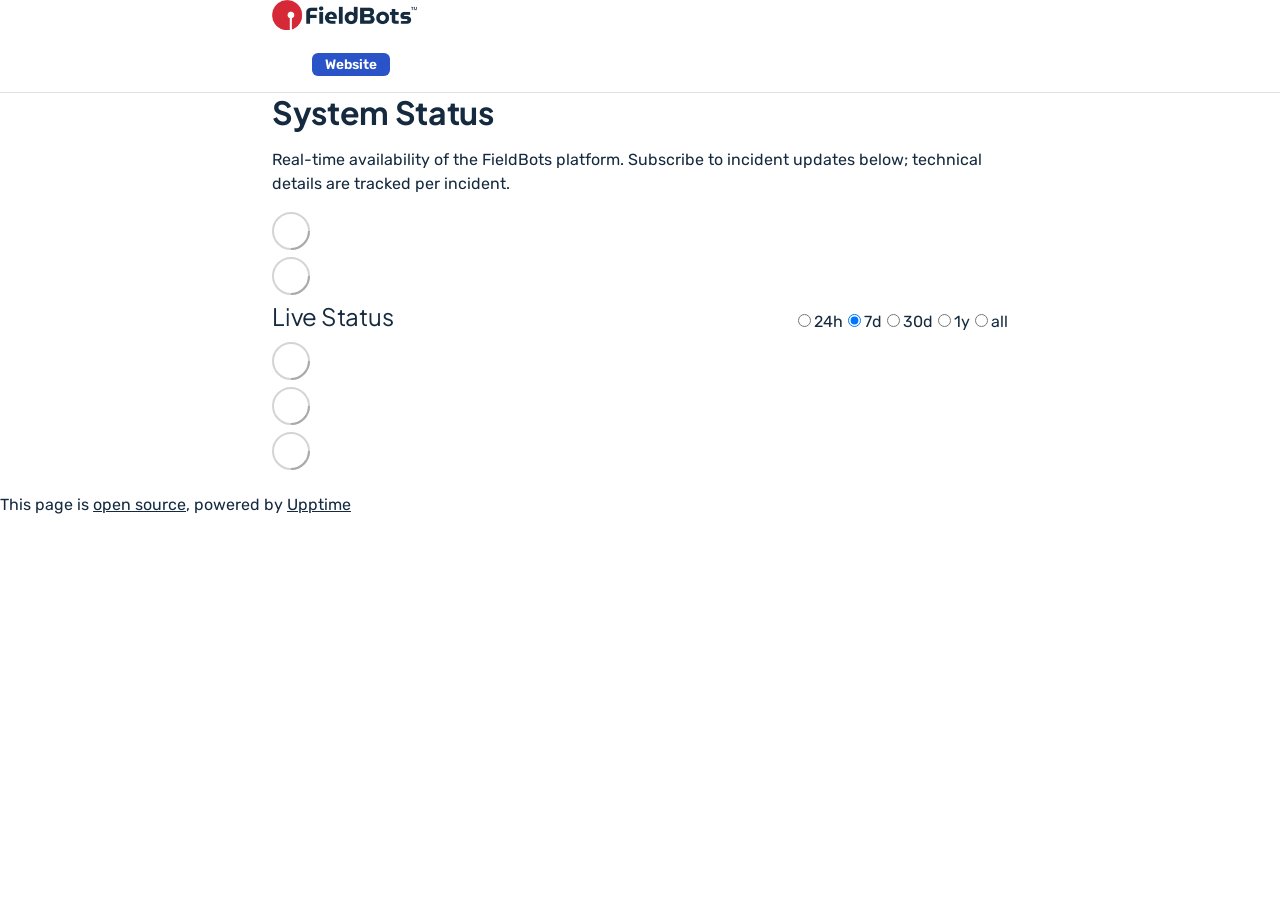
==== commit 743dc214: "deploy: 1e98f789191724756f7e2c5feafe8b48e8e2fc60" ====
--- a/index.html
+++ b/index.html
@@ -1,4 +1,4 @@
-<!DOCTYPE html> <html lang=en> <head> <meta charset=utf-8> <meta content="width=device-width,initial-scale=1" name=viewport> <meta content=#333333 name=theme-color> <base href=/status/ > <link href=manifest.json rel=manifest crossorigin=use-credentials> <script>__SAPPER__={baseUrl:"/status",preloaded:[void 0,{}]};if('serviceWorker' in navigator)navigator.serviceWorker.register('/status/service-worker.js');(function(){try{eval("async function x(){}");var main="/status/client/client.365f79c1.js"}catch(e){main="/status/client/legacy/client.e08e269b.js"};var s=document.createElement("script");try{new Function("if(0)import('')")();s.src=main;s.type="module";s.crossOrigin="use-credentials";}catch(e){s.src="/status/client/shimport@2.0.5.js";s.setAttribute("data-main",main);}document.head.appendChild(s);}());</script> <link href=client/client-31a52aa5.css rel=stylesheet><link href=client/createOctokit-a85f76c7.css rel=stylesheet><link href=client/index-b0b6455a.css rel=stylesheet> <title>FieldBots Status</title><link href=https://fieldbots.github.io/status/fieldbots-theme.css rel=stylesheet><link href=https://fieldbots.github.io/status/global.css rel=stylesheet><link href=https://fieldbots.github.io/status/favicon.png rel=icon type=image/svg><link href=https://fieldbots.github.io/status/favicon.png rel=icon type=image/png><script>(function(){var set=function(){var l=document.querySelector('nav .logo')||document.querySelector('nav a');if(l){l.setAttribute('href','https://fieldbots.com');l.setAttribute('target','_self');return true;}return false;};if(!set()){var n=0,t=setInterval(function(){if(set()||++n>40)clearInterval(t);},250);}})();</script> <link href=/status/client/client.365f79c1.js rel=modulepreload as=script crossorigin=use-credentials><link href=/status/client/client-31a52aa5.css rel=preload as=style><link href=/status/client/index.39fb0e30.js rel=modulepreload as=script crossorigin=use-credentials><link href=/status/client/createOctokit.a7f62c28.js rel=modulepreload as=script crossorigin=use-credentials><link href=/status/client/inject_styles.803b7e80.js rel=modulepreload as=script crossorigin=use-credentials><link href=/status/client/createOctokit-a85f76c7.css rel=preload as=style><link href=/status/client/index-b0b6455a.css rel=preload as=style></head> <body> <div id=sapper> <nav class=svelte-a08hsz><div class="svelte-a08hsz container"><div><a href=https://fieldbots.github.io/status class="svelte-a08hsz logo"><img alt="" class=svelte-a08hsz src=https://fieldbots.github.io/status/fieldbots-logo.webp> <div>FieldBots Status</div></a></div> <ul class=svelte-a08hsz><li><a href=https://fieldbots.com class=svelte-a08hsz target=_self>Website</a> </li> </ul></div> </nav> <main class=container> <header class=svelte-ngkazm><h1>System Status</h1> <p class="svelte-ngkazm lead">Real-time availability of the FieldBots platform. Subscribe to incident updates below; technical details are tracked per incident.</header> <section class=svelte-8lnl4f><div class="svelte-68jxue loading"><svg class=svelte-68jxue height=38 stroke=#aaa width=38 xmlns=http://www.w3.org/2000/svg><g fill=none fill-rule=evenodd><g stroke-width=2 transform="translate(1 1)"><circle cx=18 cy=18 r=18 stroke-opacity=.5></circle><path d="M36 18c0-9.94-8.06-18-18-18"><animateTransform attributeName=transform dur=1s from="0 18 18" repeatCount=indefinite to="360 18 18" type=rotate></animateTransform></path></g></g></svg></div> </section> <section class=svelte-8lnl4f><div class="svelte-68jxue loading"><svg class=svelte-68jxue height=38 stroke=#aaa width=38 xmlns=http://www.w3.org/2000/svg><g fill=none fill-rule=evenodd><g stroke-width=2 transform="translate(1 1)"><circle cx=18 cy=18 r=18 stroke-opacity=.5></circle><path d="M36 18c0-9.94-8.06-18-18-18"><animateTransform attributeName=transform dur=1s from="0 18 18" repeatCount=indefinite to="360 18 18" type=rotate></animateTransform></path></g></g></svg></div> </section> <div class="svelte-fqsq6s f changed"><h2>Live Status</h2> <form class="svelte-fqsq6s f r"><div><input class=svelte-fqsq6s id=data_day name=d type=radio value=day><label class=svelte-fqsq6s for=data_day>24h</label></div> <div><input class=svelte-fqsq6s id=data_week name=d type=radio value=week checked><label class=svelte-fqsq6s for=data_week>7d</label></div> <div><input class=svelte-fqsq6s id=data_month name=d type=radio value=month><label class=svelte-fqsq6s for=data_month>30d</label></div> <div><input class=svelte-fqsq6s id=data_year name=d type=radio value=year><label class=svelte-fqsq6s for=data_year>1y</label></div> <div><input class=svelte-fqsq6s id=data_all name=d type=radio value=all><label class=svelte-fqsq6s for=data_all>all</label></div></form></div> <section class="svelte-fqsq6s live-status"><div class="svelte-68jxue loading"><svg class=svelte-68jxue height=38 stroke=#aaa width=38 xmlns=http://www.w3.org/2000/svg><g fill=none fill-rule=evenodd><g stroke-width=2 transform="translate(1 1)"><circle cx=18 cy=18 r=18 stroke-opacity=.5></circle><path d="M36 18c0-9.94-8.06-18-18-18"><animateTransform attributeName=transform dur=1s from="0 18 18" repeatCount=indefinite to="360 18 18" type=rotate></animateTransform></path></g></g></svg></div> </section> <section><div class="svelte-68jxue loading"><svg class=svelte-68jxue height=38 stroke=#aaa width=38 xmlns=http://www.w3.org/2000/svg><g fill=none fill-rule=evenodd><g stroke-width=2 transform="translate(1 1)"><circle cx=18 cy=18 r=18 stroke-opacity=.5></circle><path d="M36 18c0-9.94-8.06-18-18-18"><animateTransform attributeName=transform dur=1s from="0 18 18" repeatCount=indefinite to="360 18 18" type=rotate></animateTransform></path></g></g></svg></div> </section> <section><div class="svelte-68jxue loading"><svg class=svelte-68jxue height=38 stroke=#aaa width=38 xmlns=http://www.w3.org/2000/svg><g fill=none fill-rule=evenodd><g stroke-width=2 transform="translate(1 1)"><circle cx=18 cy=18 r=18 stroke-opacity=.5></circle><path d="M36 18c0-9.94-8.06-18-18-18"><animateTransform attributeName=transform dur=1s from="0 18 18" repeatCount=indefinite to="360 18 18" type=rotate></animateTransform></path></g></g></svg></div></section></main> <footer class=svelte-jbr799><p>This page is <a href=https://github.com/fieldbots/status>open source</a>, powered by <a href=https://upptime.js.org>Upptime</a></p> </footer></div> <script> try {
+<!DOCTYPE html> <html lang=en> <head> <meta charset=utf-8> <meta content="width=device-width,initial-scale=1" name=viewport> <meta content=#333333 name=theme-color> <base href=/status/ > <link href=manifest.json rel=manifest crossorigin=use-credentials> <script>__SAPPER__={baseUrl:"/status",preloaded:[void 0,{}]};if('serviceWorker' in navigator)navigator.serviceWorker.register('/status/service-worker.js');(function(){try{eval("async function x(){}");var main="/status/client/client.f45da9ed.js"}catch(e){main="/status/client/legacy/client.22cffad1.js"};var s=document.createElement("script");try{new Function("if(0)import('')")();s.src=main;s.type="module";s.crossOrigin="use-credentials";}catch(e){s.src="/status/client/shimport@2.0.5.js";s.setAttribute("data-main",main);}document.head.appendChild(s);}());</script> <link href=client/client-31a52aa5.css rel=stylesheet><link href=client/createOctokit-a85f76c7.css rel=stylesheet><link href=client/index-b0b6455a.css rel=stylesheet> <title>FieldBots Status</title><link href=https://fieldbots.github.io/status/fieldbots-theme.css rel=stylesheet><link href=https://fieldbots.github.io/status/global.css rel=stylesheet><link href=https://fieldbots.github.io/status/favicon.png rel=icon type=image/svg><link href=https://fieldbots.github.io/status/favicon.png rel=icon type=image/png> <link href=/status/client/client.f45da9ed.js rel=modulepreload as=script crossorigin=use-credentials><link href=/status/client/client-31a52aa5.css rel=preload as=style><link href=/status/client/index.68d12052.js rel=modulepreload as=script crossorigin=use-credentials><link href=/status/client/createOctokit.7c4ae3ac.js rel=modulepreload as=script crossorigin=use-credentials><link href=/status/client/inject_styles.803b7e80.js rel=modulepreload as=script crossorigin=use-credentials><link href=/status/client/createOctokit-a85f76c7.css rel=preload as=style><link href=/status/client/index-b0b6455a.css rel=preload as=style></head> <body> <div id=sapper> <nav class=svelte-a08hsz><div class="svelte-a08hsz container"><div><a href=https://fieldbots.github.io/status class="svelte-a08hsz logo"><img alt="" class=svelte-a08hsz src=https://fieldbots.github.io/status/fieldbots-logo.webp> <div>FieldBots Status</div></a></div> <ul class=svelte-a08hsz><li><a href=https://fieldbots.com class=svelte-a08hsz target=_self>Website</a> </li> </ul></div> </nav> <main class=container> <header class=svelte-ngkazm><h1>System Status</h1> <p class="svelte-ngkazm lead">Real-time availability of the FieldBots platform. Subscribe to incident updates below; technical details are tracked per incident.</header> <section class=svelte-8lnl4f><div class="svelte-68jxue loading"><svg class=svelte-68jxue height=38 stroke=#aaa width=38 xmlns=http://www.w3.org/2000/svg><g fill=none fill-rule=evenodd><g stroke-width=2 transform="translate(1 1)"><circle cx=18 cy=18 r=18 stroke-opacity=.5></circle><path d="M36 18c0-9.94-8.06-18-18-18"><animateTransform attributeName=transform dur=1s from="0 18 18" repeatCount=indefinite to="360 18 18" type=rotate></animateTransform></path></g></g></svg></div> </section> <section class=svelte-8lnl4f><div class="svelte-68jxue loading"><svg class=svelte-68jxue height=38 stroke=#aaa width=38 xmlns=http://www.w3.org/2000/svg><g fill=none fill-rule=evenodd><g stroke-width=2 transform="translate(1 1)"><circle cx=18 cy=18 r=18 stroke-opacity=.5></circle><path d="M36 18c0-9.94-8.06-18-18-18"><animateTransform attributeName=transform dur=1s from="0 18 18" repeatCount=indefinite to="360 18 18" type=rotate></animateTransform></path></g></g></svg></div> </section> <div class="svelte-fqsq6s f changed"><h2>Live Status</h2> <form class="svelte-fqsq6s f r"><div><input class=svelte-fqsq6s id=data_day name=d type=radio value=day><label class=svelte-fqsq6s for=data_day>24h</label></div> <div><input class=svelte-fqsq6s id=data_week name=d type=radio value=week checked><label class=svelte-fqsq6s for=data_week>7d</label></div> <div><input class=svelte-fqsq6s id=data_month name=d type=radio value=month><label class=svelte-fqsq6s for=data_month>30d</label></div> <div><input class=svelte-fqsq6s id=data_year name=d type=radio value=year><label class=svelte-fqsq6s for=data_year>1y</label></div> <div><input class=svelte-fqsq6s id=data_all name=d type=radio value=all><label class=svelte-fqsq6s for=data_all>all</label></div></form></div> <section class="svelte-fqsq6s live-status"><div class="svelte-68jxue loading"><svg class=svelte-68jxue height=38 stroke=#aaa width=38 xmlns=http://www.w3.org/2000/svg><g fill=none fill-rule=evenodd><g stroke-width=2 transform="translate(1 1)"><circle cx=18 cy=18 r=18 stroke-opacity=.5></circle><path d="M36 18c0-9.94-8.06-18-18-18"><animateTransform attributeName=transform dur=1s from="0 18 18" repeatCount=indefinite to="360 18 18" type=rotate></animateTransform></path></g></g></svg></div> </section> <section><div class="svelte-68jxue loading"><svg class=svelte-68jxue height=38 stroke=#aaa width=38 xmlns=http://www.w3.org/2000/svg><g fill=none fill-rule=evenodd><g stroke-width=2 transform="translate(1 1)"><circle cx=18 cy=18 r=18 stroke-opacity=.5></circle><path d="M36 18c0-9.94-8.06-18-18-18"><animateTransform attributeName=transform dur=1s from="0 18 18" repeatCount=indefinite to="360 18 18" type=rotate></animateTransform></path></g></g></svg></div> </section> <section><div class="svelte-68jxue loading"><svg class=svelte-68jxue height=38 stroke=#aaa width=38 xmlns=http://www.w3.org/2000/svg><g fill=none fill-rule=evenodd><g stroke-width=2 transform="translate(1 1)"><circle cx=18 cy=18 r=18 stroke-opacity=.5></circle><path d="M36 18c0-9.94-8.06-18-18-18"><animateTransform attributeName=transform dur=1s from="0 18 18" repeatCount=indefinite to="360 18 18" type=rotate></animateTransform></path></g></g></svg></div></section></main> <footer class=svelte-jbr799><p>This page is <a href=https://github.com/fieldbots/status>open source</a>, powered by <a href=https://upptime.js.org>Upptime</a></p> </footer></div> <script> try {
         if (typeof window !== "undefined" && window.navigator && navigator.serviceWorker) {
           navigator.serviceWorker.getRegistrations().then(function (registrations) {
             for (let registration of registrations) {
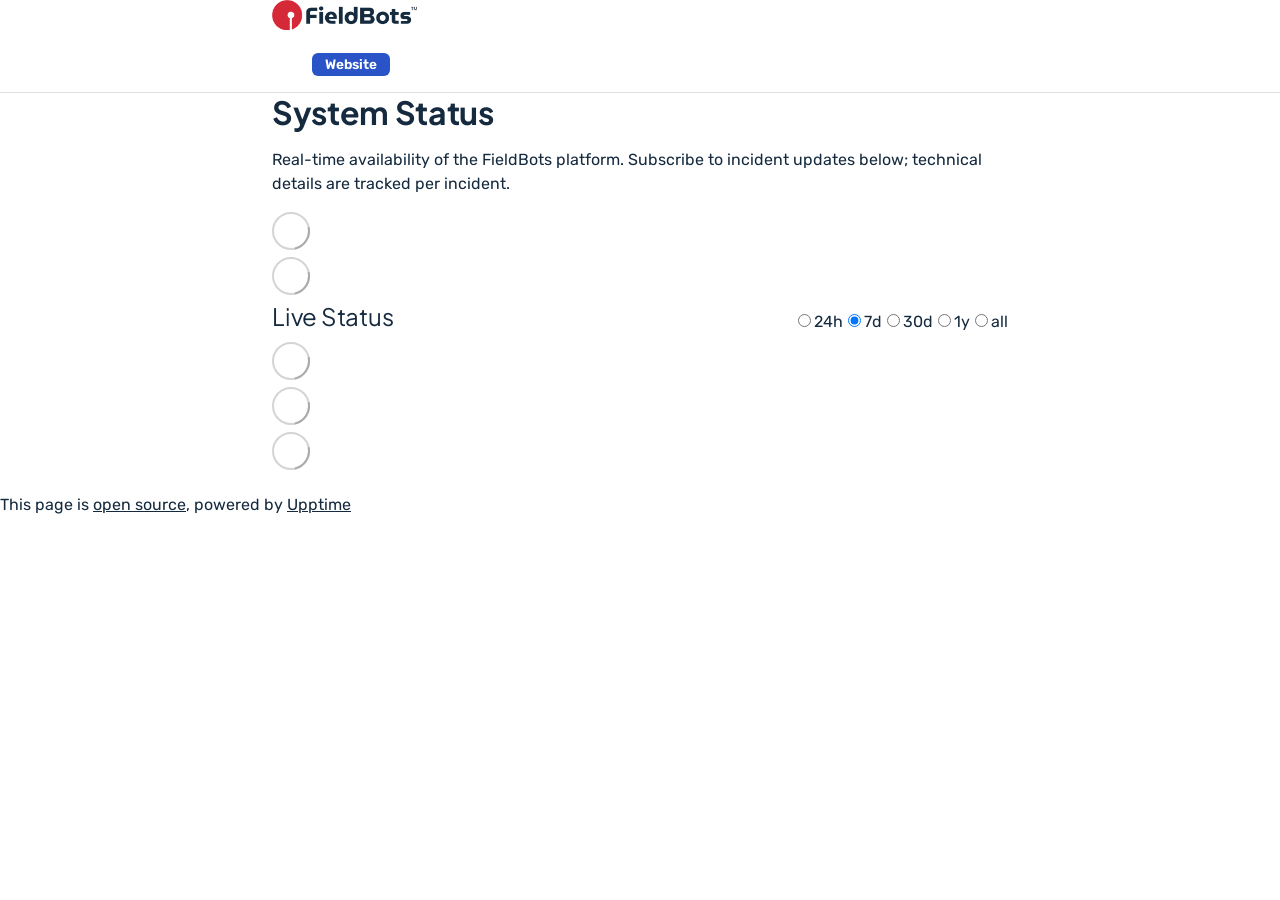
==== commit b332b354: "deploy: 6ca41d1762feaa02eaa55d2b256f7af70cf23a49" ====
--- a/index.html
+++ b/index.html
@@ -1,4 +1,4 @@
-<!DOCTYPE html> <html lang=en> <head> <meta charset=utf-8> <meta content="width=device-width,initial-scale=1" name=viewport> <meta content=#333333 name=theme-color> <base href=/status/ > <link href=manifest.json rel=manifest crossorigin=use-credentials> <script>__SAPPER__={baseUrl:"/status",preloaded:[void 0,{}]};if('serviceWorker' in navigator)navigator.serviceWorker.register('/status/service-worker.js');(function(){try{eval("async function x(){}");var main="/status/client/client.f45da9ed.js"}catch(e){main="/status/client/legacy/client.22cffad1.js"};var s=document.createElement("script");try{new Function("if(0)import('')")();s.src=main;s.type="module";s.crossOrigin="use-credentials";}catch(e){s.src="/status/client/shimport@2.0.5.js";s.setAttribute("data-main",main);}document.head.appendChild(s);}());</script> <link href=client/client-31a52aa5.css rel=stylesheet><link href=client/createOctokit-a85f76c7.css rel=stylesheet><link href=client/index-b0b6455a.css rel=stylesheet> <title>FieldBots Status</title><link href=https://fieldbots.github.io/status/fieldbots-theme.css rel=stylesheet><link href=https://fieldbots.github.io/status/global.css rel=stylesheet><link href=https://fieldbots.github.io/status/favicon.png rel=icon type=image/svg><link href=https://fieldbots.github.io/status/favicon.png rel=icon type=image/png> <link href=/status/client/client.f45da9ed.js rel=modulepreload as=script crossorigin=use-credentials><link href=/status/client/client-31a52aa5.css rel=preload as=style><link href=/status/client/index.68d12052.js rel=modulepreload as=script crossorigin=use-credentials><link href=/status/client/createOctokit.7c4ae3ac.js rel=modulepreload as=script crossorigin=use-credentials><link href=/status/client/inject_styles.803b7e80.js rel=modulepreload as=script crossorigin=use-credentials><link href=/status/client/createOctokit-a85f76c7.css rel=preload as=style><link href=/status/client/index-b0b6455a.css rel=preload as=style></head> <body> <div id=sapper> <nav class=svelte-a08hsz><div class="svelte-a08hsz container"><div><a href=https://fieldbots.github.io/status class="svelte-a08hsz logo"><img alt="" class=svelte-a08hsz src=https://fieldbots.github.io/status/fieldbots-logo.webp> <div>FieldBots Status</div></a></div> <ul class=svelte-a08hsz><li><a href=https://fieldbots.com class=svelte-a08hsz target=_self>Website</a> </li> </ul></div> </nav> <main class=container> <header class=svelte-ngkazm><h1>System Status</h1> <p class="svelte-ngkazm lead">Real-time availability of the FieldBots platform. Subscribe to incident updates below; technical details are tracked per incident.</header> <section class=svelte-8lnl4f><div class="svelte-68jxue loading"><svg class=svelte-68jxue height=38 stroke=#aaa width=38 xmlns=http://www.w3.org/2000/svg><g fill=none fill-rule=evenodd><g stroke-width=2 transform="translate(1 1)"><circle cx=18 cy=18 r=18 stroke-opacity=.5></circle><path d="M36 18c0-9.94-8.06-18-18-18"><animateTransform attributeName=transform dur=1s from="0 18 18" repeatCount=indefinite to="360 18 18" type=rotate></animateTransform></path></g></g></svg></div> </section> <section class=svelte-8lnl4f><div class="svelte-68jxue loading"><svg class=svelte-68jxue height=38 stroke=#aaa width=38 xmlns=http://www.w3.org/2000/svg><g fill=none fill-rule=evenodd><g stroke-width=2 transform="translate(1 1)"><circle cx=18 cy=18 r=18 stroke-opacity=.5></circle><path d="M36 18c0-9.94-8.06-18-18-18"><animateTransform attributeName=transform dur=1s from="0 18 18" repeatCount=indefinite to="360 18 18" type=rotate></animateTransform></path></g></g></svg></div> </section> <div class="svelte-fqsq6s f changed"><h2>Live Status</h2> <form class="svelte-fqsq6s f r"><div><input class=svelte-fqsq6s id=data_day name=d type=radio value=day><label class=svelte-fqsq6s for=data_day>24h</label></div> <div><input class=svelte-fqsq6s id=data_week name=d type=radio value=week checked><label class=svelte-fqsq6s for=data_week>7d</label></div> <div><input class=svelte-fqsq6s id=data_month name=d type=radio value=month><label class=svelte-fqsq6s for=data_month>30d</label></div> <div><input class=svelte-fqsq6s id=data_year name=d type=radio value=year><label class=svelte-fqsq6s for=data_year>1y</label></div> <div><input class=svelte-fqsq6s id=data_all name=d type=radio value=all><label class=svelte-fqsq6s for=data_all>all</label></div></form></div> <section class="svelte-fqsq6s live-status"><div class="svelte-68jxue loading"><svg class=svelte-68jxue height=38 stroke=#aaa width=38 xmlns=http://www.w3.org/2000/svg><g fill=none fill-rule=evenodd><g stroke-width=2 transform="translate(1 1)"><circle cx=18 cy=18 r=18 stroke-opacity=.5></circle><path d="M36 18c0-9.94-8.06-18-18-18"><animateTransform attributeName=transform dur=1s from="0 18 18" repeatCount=indefinite to="360 18 18" type=rotate></animateTransform></path></g></g></svg></div> </section> <section><div class="svelte-68jxue loading"><svg class=svelte-68jxue height=38 stroke=#aaa width=38 xmlns=http://www.w3.org/2000/svg><g fill=none fill-rule=evenodd><g stroke-width=2 transform="translate(1 1)"><circle cx=18 cy=18 r=18 stroke-opacity=.5></circle><path d="M36 18c0-9.94-8.06-18-18-18"><animateTransform attributeName=transform dur=1s from="0 18 18" repeatCount=indefinite to="360 18 18" type=rotate></animateTransform></path></g></g></svg></div> </section> <section><div class="svelte-68jxue loading"><svg class=svelte-68jxue height=38 stroke=#aaa width=38 xmlns=http://www.w3.org/2000/svg><g fill=none fill-rule=evenodd><g stroke-width=2 transform="translate(1 1)"><circle cx=18 cy=18 r=18 stroke-opacity=.5></circle><path d="M36 18c0-9.94-8.06-18-18-18"><animateTransform attributeName=transform dur=1s from="0 18 18" repeatCount=indefinite to="360 18 18" type=rotate></animateTransform></path></g></g></svg></div></section></main> <footer class=svelte-jbr799><p>This page is <a href=https://github.com/fieldbots/status>open source</a>, powered by <a href=https://upptime.js.org>Upptime</a></p> </footer></div> <script> try {
+<!DOCTYPE html> <html lang=en> <head> <meta charset=utf-8> <meta content="width=device-width,initial-scale=1" name=viewport> <meta content=#333333 name=theme-color> <base href=/status/ > <link href=manifest.json rel=manifest crossorigin=use-credentials> <script>__SAPPER__={baseUrl:"/status",preloaded:[void 0,{}]};if('serviceWorker' in navigator)navigator.serviceWorker.register('/status/service-worker.js');(function(){try{eval("async function x(){}");var main="/status/client/client.ba361988.js"}catch(e){main="/status/client/legacy/client.c4c8c994.js"};var s=document.createElement("script");try{new Function("if(0)import('')")();s.src=main;s.type="module";s.crossOrigin="use-credentials";}catch(e){s.src="/status/client/shimport@2.0.5.js";s.setAttribute("data-main",main);}document.head.appendChild(s);}());</script> <link href=client/client-31a52aa5.css rel=stylesheet><link href=client/createOctokit-a85f76c7.css rel=stylesheet><link href=client/index-b0b6455a.css rel=stylesheet> <title>FieldBots Status</title><link href=https://fieldbots.github.io/status/fieldbots-theme.css rel=stylesheet><link href=https://fieldbots.github.io/status/global.css rel=stylesheet><link href=https://fieldbots.github.io/status/favicon.png rel=icon type=image/svg><link href=https://fieldbots.github.io/status/favicon.png rel=icon type=image/png><script>(function(){var TR=26,TG=188,TC=156,BR=41,BG=83,BB=198;function tint(){var cs=document.querySelectorAll('canvas');var did=false;cs.forEach(function(c){try{var x=c.getContext('2d');var w=c.width,h=c.height;if(!w||!h)return;var im=x.getImageData(0,0,w,h);var d=im.data;var ch=false;for(var i=0;i<d.length;i+=4){var r=d[i],g=d[i+1],b=d[i+2];if(Math.abs(r-TR)<70&&Math.abs(g-TG)<70&&Math.abs(b-TC)<70&&g>r&&g>b){d[i]=BR;d[i+1]=BG;d[i+2]=BB;ch=true;}}if(ch){x.putImageData(im,0,0);did=true;}}catch(e){}});return did;}var n=0,t=setInterval(function(){tint();if(++n>50)clearInterval(t);},400);document.addEventListener('mousemove',function(){tint();},{passive:true});})();</script> <link href=/status/client/client.ba361988.js rel=modulepreload as=script crossorigin=use-credentials><link href=/status/client/client-31a52aa5.css rel=preload as=style><link href=/status/client/index.cb19ec69.js rel=modulepreload as=script crossorigin=use-credentials><link href=/status/client/createOctokit.700d7365.js rel=modulepreload as=script crossorigin=use-credentials><link href=/status/client/inject_styles.803b7e80.js rel=modulepreload as=script crossorigin=use-credentials><link href=/status/client/createOctokit-a85f76c7.css rel=preload as=style><link href=/status/client/index-b0b6455a.css rel=preload as=style></head> <body> <div id=sapper> <nav class=svelte-a08hsz><div class="svelte-a08hsz container"><div><a href=https://fieldbots.github.io/status class="svelte-a08hsz logo"><img alt="" class=svelte-a08hsz src=https://fieldbots.github.io/status/fieldbots-logo.webp> <div>FieldBots Status</div></a></div> <ul class=svelte-a08hsz><li><a href=https://fieldbots.com class=svelte-a08hsz target=_self>Website</a> </li> </ul></div> </nav> <main class=container> <header class=svelte-ngkazm><h1>System Status</h1> <p class="svelte-ngkazm lead">Real-time availability of the FieldBots platform. Subscribe to incident updates below; technical details are tracked per incident.</header> <section class=svelte-8lnl4f><div class="svelte-68jxue loading"><svg class=svelte-68jxue height=38 stroke=#aaa width=38 xmlns=http://www.w3.org/2000/svg><g fill=none fill-rule=evenodd><g stroke-width=2 transform="translate(1 1)"><circle cx=18 cy=18 r=18 stroke-opacity=.5></circle><path d="M36 18c0-9.94-8.06-18-18-18"><animateTransform attributeName=transform dur=1s from="0 18 18" repeatCount=indefinite to="360 18 18" type=rotate></animateTransform></path></g></g></svg></div> </section> <section class=svelte-8lnl4f><div class="svelte-68jxue loading"><svg class=svelte-68jxue height=38 stroke=#aaa width=38 xmlns=http://www.w3.org/2000/svg><g fill=none fill-rule=evenodd><g stroke-width=2 transform="translate(1 1)"><circle cx=18 cy=18 r=18 stroke-opacity=.5></circle><path d="M36 18c0-9.94-8.06-18-18-18"><animateTransform attributeName=transform dur=1s from="0 18 18" repeatCount=indefinite to="360 18 18" type=rotate></animateTransform></path></g></g></svg></div> </section> <div class="svelte-fqsq6s f changed"><h2>Live Status</h2> <form class="svelte-fqsq6s f r"><div><input class=svelte-fqsq6s id=data_day name=d type=radio value=day><label class=svelte-fqsq6s for=data_day>24h</label></div> <div><input class=svelte-fqsq6s id=data_week name=d type=radio value=week checked><label class=svelte-fqsq6s for=data_week>7d</label></div> <div><input class=svelte-fqsq6s id=data_month name=d type=radio value=month><label class=svelte-fqsq6s for=data_month>30d</label></div> <div><input class=svelte-fqsq6s id=data_year name=d type=radio value=year><label class=svelte-fqsq6s for=data_year>1y</label></div> <div><input class=svelte-fqsq6s id=data_all name=d type=radio value=all><label class=svelte-fqsq6s for=data_all>all</label></div></form></div> <section class="svelte-fqsq6s live-status"><div class="svelte-68jxue loading"><svg class=svelte-68jxue height=38 stroke=#aaa width=38 xmlns=http://www.w3.org/2000/svg><g fill=none fill-rule=evenodd><g stroke-width=2 transform="translate(1 1)"><circle cx=18 cy=18 r=18 stroke-opacity=.5></circle><path d="M36 18c0-9.94-8.06-18-18-18"><animateTransform attributeName=transform dur=1s from="0 18 18" repeatCount=indefinite to="360 18 18" type=rotate></animateTransform></path></g></g></svg></div> </section> <section><div class="svelte-68jxue loading"><svg class=svelte-68jxue height=38 stroke=#aaa width=38 xmlns=http://www.w3.org/2000/svg><g fill=none fill-rule=evenodd><g stroke-width=2 transform="translate(1 1)"><circle cx=18 cy=18 r=18 stroke-opacity=.5></circle><path d="M36 18c0-9.94-8.06-18-18-18"><animateTransform attributeName=transform dur=1s from="0 18 18" repeatCount=indefinite to="360 18 18" type=rotate></animateTransform></path></g></g></svg></div> </section> <section><div class="svelte-68jxue loading"><svg class=svelte-68jxue height=38 stroke=#aaa width=38 xmlns=http://www.w3.org/2000/svg><g fill=none fill-rule=evenodd><g stroke-width=2 transform="translate(1 1)"><circle cx=18 cy=18 r=18 stroke-opacity=.5></circle><path d="M36 18c0-9.94-8.06-18-18-18"><animateTransform attributeName=transform dur=1s from="0 18 18" repeatCount=indefinite to="360 18 18" type=rotate></animateTransform></path></g></g></svg></div></section></main> <footer class=svelte-jbr799><p>This page is <a href=https://github.com/fieldbots/status>open source</a>, powered by <a href=https://upptime.js.org>Upptime</a></p> </footer></div> <script> try {
         if (typeof window !== "undefined" && window.navigator && navigator.serviceWorker) {
           navigator.serviceWorker.getRegistrations().then(function (registrations) {
             for (let registration of registrations) {
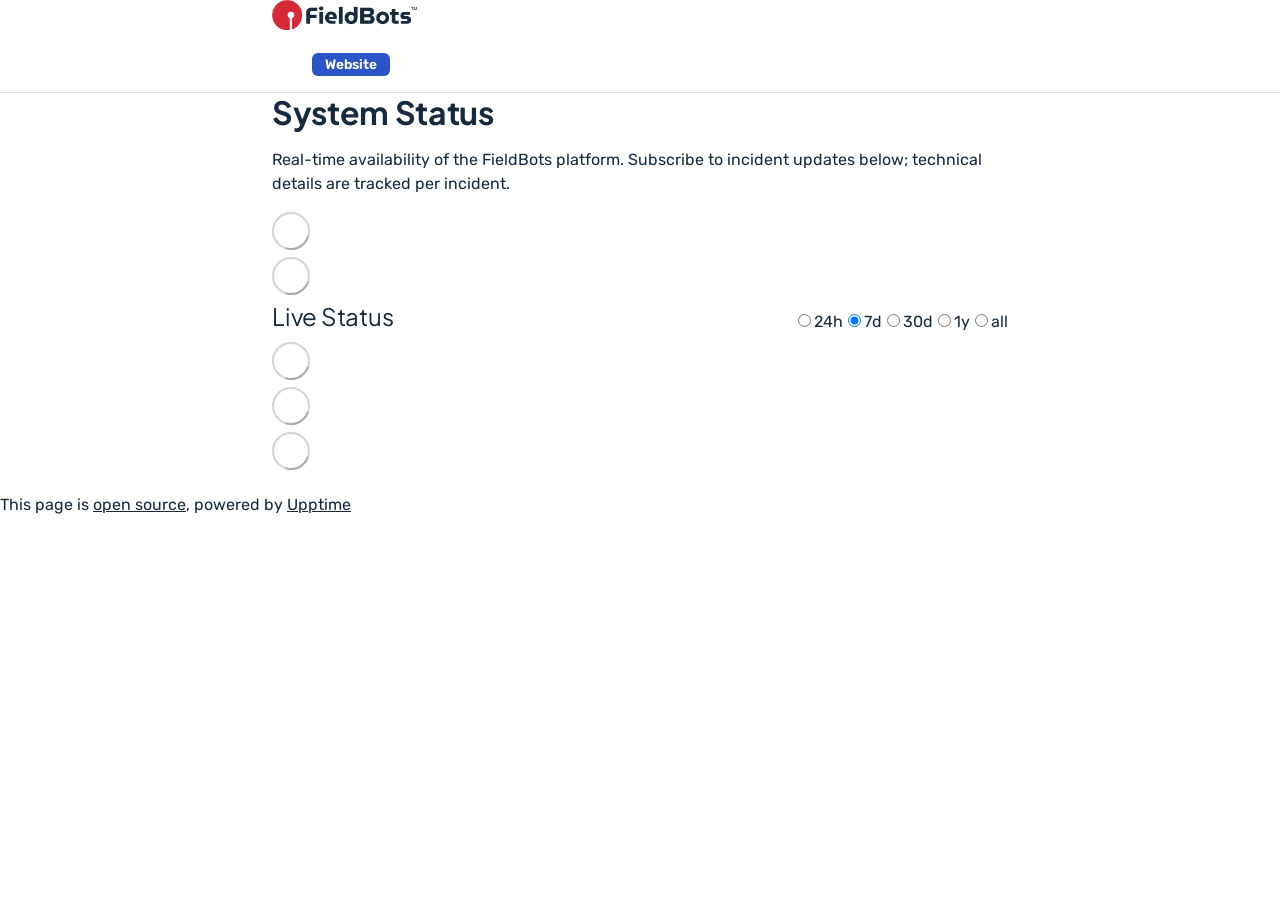
==== commit ee7b6dac: "deploy: be0ceaf750bf469157a89cb7f772e38ffa58b74e" ====
--- a/index.html
+++ b/index.html
@@ -1,4 +1,4 @@
-<!DOCTYPE html> <html lang=en> <head> <meta charset=utf-8> <meta content="width=device-width,initial-scale=1" name=viewport> <meta content=#333333 name=theme-color> <base href=/status/ > <link href=manifest.json rel=manifest crossorigin=use-credentials> <script>__SAPPER__={baseUrl:"/status",preloaded:[void 0,{}]};if('serviceWorker' in navigator)navigator.serviceWorker.register('/status/service-worker.js');(function(){try{eval("async function x(){}");var main="/status/client/client.ba361988.js"}catch(e){main="/status/client/legacy/client.c4c8c994.js"};var s=document.createElement("script");try{new Function("if(0)import('')")();s.src=main;s.type="module";s.crossOrigin="use-credentials";}catch(e){s.src="/status/client/shimport@2.0.5.js";s.setAttribute("data-main",main);}document.head.appendChild(s);}());</script> <link href=client/client-31a52aa5.css rel=stylesheet><link href=client/createOctokit-a85f76c7.css rel=stylesheet><link href=client/index-b0b6455a.css rel=stylesheet> <title>FieldBots Status</title><link href=https://fieldbots.github.io/status/fieldbots-theme.css rel=stylesheet><link href=https://fieldbots.github.io/status/global.css rel=stylesheet><link href=https://fieldbots.github.io/status/favicon.png rel=icon type=image/svg><link href=https://fieldbots.github.io/status/favicon.png rel=icon type=image/png><script>(function(){var TR=26,TG=188,TC=156,BR=41,BG=83,BB=198;function tint(){var cs=document.querySelectorAll('canvas');var did=false;cs.forEach(function(c){try{var x=c.getContext('2d');var w=c.width,h=c.height;if(!w||!h)return;var im=x.getImageData(0,0,w,h);var d=im.data;var ch=false;for(var i=0;i<d.length;i+=4){var r=d[i],g=d[i+1],b=d[i+2];if(Math.abs(r-TR)<70&&Math.abs(g-TG)<70&&Math.abs(b-TC)<70&&g>r&&g>b){d[i]=BR;d[i+1]=BG;d[i+2]=BB;ch=true;}}if(ch){x.putImageData(im,0,0);did=true;}}catch(e){}});return did;}var n=0,t=setInterval(function(){tint();if(++n>50)clearInterval(t);},400);document.addEventListener('mousemove',function(){tint();},{passive:true});})();</script> <link href=/status/client/client.ba361988.js rel=modulepreload as=script crossorigin=use-credentials><link href=/status/client/client-31a52aa5.css rel=preload as=style><link href=/status/client/index.cb19ec69.js rel=modulepreload as=script crossorigin=use-credentials><link href=/status/client/createOctokit.700d7365.js rel=modulepreload as=script crossorigin=use-credentials><link href=/status/client/inject_styles.803b7e80.js rel=modulepreload as=script crossorigin=use-credentials><link href=/status/client/createOctokit-a85f76c7.css rel=preload as=style><link href=/status/client/index-b0b6455a.css rel=preload as=style></head> <body> <div id=sapper> <nav class=svelte-a08hsz><div class="svelte-a08hsz container"><div><a href=https://fieldbots.github.io/status class="svelte-a08hsz logo"><img alt="" class=svelte-a08hsz src=https://fieldbots.github.io/status/fieldbots-logo.webp> <div>FieldBots Status</div></a></div> <ul class=svelte-a08hsz><li><a href=https://fieldbots.com class=svelte-a08hsz target=_self>Website</a> </li> </ul></div> </nav> <main class=container> <header class=svelte-ngkazm><h1>System Status</h1> <p class="svelte-ngkazm lead">Real-time availability of the FieldBots platform. Subscribe to incident updates below; technical details are tracked per incident.</header> <section class=svelte-8lnl4f><div class="svelte-68jxue loading"><svg class=svelte-68jxue height=38 stroke=#aaa width=38 xmlns=http://www.w3.org/2000/svg><g fill=none fill-rule=evenodd><g stroke-width=2 transform="translate(1 1)"><circle cx=18 cy=18 r=18 stroke-opacity=.5></circle><path d="M36 18c0-9.94-8.06-18-18-18"><animateTransform attributeName=transform dur=1s from="0 18 18" repeatCount=indefinite to="360 18 18" type=rotate></animateTransform></path></g></g></svg></div> </section> <section class=svelte-8lnl4f><div class="svelte-68jxue loading"><svg class=svelte-68jxue height=38 stroke=#aaa width=38 xmlns=http://www.w3.org/2000/svg><g fill=none fill-rule=evenodd><g stroke-width=2 transform="translate(1 1)"><circle cx=18 cy=18 r=18 stroke-opacity=.5></circle><path d="M36 18c0-9.94-8.06-18-18-18"><animateTransform attributeName=transform dur=1s from="0 18 18" repeatCount=indefinite to="360 18 18" type=rotate></animateTransform></path></g></g></svg></div> </section> <div class="svelte-fqsq6s f changed"><h2>Live Status</h2> <form class="svelte-fqsq6s f r"><div><input class=svelte-fqsq6s id=data_day name=d type=radio value=day><label class=svelte-fqsq6s for=data_day>24h</label></div> <div><input class=svelte-fqsq6s id=data_week name=d type=radio value=week checked><label class=svelte-fqsq6s for=data_week>7d</label></div> <div><input class=svelte-fqsq6s id=data_month name=d type=radio value=month><label class=svelte-fqsq6s for=data_month>30d</label></div> <div><input class=svelte-fqsq6s id=data_year name=d type=radio value=year><label class=svelte-fqsq6s for=data_year>1y</label></div> <div><input class=svelte-fqsq6s id=data_all name=d type=radio value=all><label class=svelte-fqsq6s for=data_all>all</label></div></form></div> <section class="svelte-fqsq6s live-status"><div class="svelte-68jxue loading"><svg class=svelte-68jxue height=38 stroke=#aaa width=38 xmlns=http://www.w3.org/2000/svg><g fill=none fill-rule=evenodd><g stroke-width=2 transform="translate(1 1)"><circle cx=18 cy=18 r=18 stroke-opacity=.5></circle><path d="M36 18c0-9.94-8.06-18-18-18"><animateTransform attributeName=transform dur=1s from="0 18 18" repeatCount=indefinite to="360 18 18" type=rotate></animateTransform></path></g></g></svg></div> </section> <section><div class="svelte-68jxue loading"><svg class=svelte-68jxue height=38 stroke=#aaa width=38 xmlns=http://www.w3.org/2000/svg><g fill=none fill-rule=evenodd><g stroke-width=2 transform="translate(1 1)"><circle cx=18 cy=18 r=18 stroke-opacity=.5></circle><path d="M36 18c0-9.94-8.06-18-18-18"><animateTransform attributeName=transform dur=1s from="0 18 18" repeatCount=indefinite to="360 18 18" type=rotate></animateTransform></path></g></g></svg></div> </section> <section><div class="svelte-68jxue loading"><svg class=svelte-68jxue height=38 stroke=#aaa width=38 xmlns=http://www.w3.org/2000/svg><g fill=none fill-rule=evenodd><g stroke-width=2 transform="translate(1 1)"><circle cx=18 cy=18 r=18 stroke-opacity=.5></circle><path d="M36 18c0-9.94-8.06-18-18-18"><animateTransform attributeName=transform dur=1s from="0 18 18" repeatCount=indefinite to="360 18 18" type=rotate></animateTransform></path></g></g></svg></div></section></main> <footer class=svelte-jbr799><p>This page is <a href=https://github.com/fieldbots/status>open source</a>, powered by <a href=https://upptime.js.org>Upptime</a></p> </footer></div> <script> try {
+<!DOCTYPE html> <html lang=en> <head> <meta charset=utf-8> <meta content="width=device-width,initial-scale=1" name=viewport> <meta content=#333333 name=theme-color> <base href=/status/ > <link href=manifest.json rel=manifest crossorigin=use-credentials> <script>__SAPPER__={baseUrl:"/status",preloaded:[void 0,{}]};if('serviceWorker' in navigator)navigator.serviceWorker.register('/status/service-worker.js');(function(){try{eval("async function x(){}");var main="/status/client/client.bda6c969.js"}catch(e){main="/status/client/legacy/client.96abac43.js"};var s=document.createElement("script");try{new Function("if(0)import('')")();s.src=main;s.type="module";s.crossOrigin="use-credentials";}catch(e){s.src="/status/client/shimport@2.0.5.js";s.setAttribute("data-main",main);}document.head.appendChild(s);}());</script> <link href=client/client-31a52aa5.css rel=stylesheet><link href=client/createOctokit-a85f76c7.css rel=stylesheet><link href=client/index-b0b6455a.css rel=stylesheet> <title>FieldBots Status</title><link href=https://fieldbots.github.io/status/fieldbots-theme.css rel=stylesheet><link href=https://fieldbots.github.io/status/global.css rel=stylesheet><link href=https://fieldbots.github.io/status/favicon.png rel=icon type=image/svg><link href=https://fieldbots.github.io/status/favicon.png rel=icon type=image/png> <link href=/status/client/client.bda6c969.js rel=modulepreload as=script crossorigin=use-credentials><link href=/status/client/client-31a52aa5.css rel=preload as=style><link href=/status/client/index.92a8a6b6.js rel=modulepreload as=script crossorigin=use-credentials><link href=/status/client/createOctokit.62c9b5e4.js rel=modulepreload as=script crossorigin=use-credentials><link href=/status/client/inject_styles.803b7e80.js rel=modulepreload as=script crossorigin=use-credentials><link href=/status/client/createOctokit-a85f76c7.css rel=preload as=style><link href=/status/client/index-b0b6455a.css rel=preload as=style></head> <body> <div id=sapper> <nav class=svelte-a08hsz><div class="svelte-a08hsz container"><div><a href=https://fieldbots.github.io/status class="svelte-a08hsz logo"><img alt="" class=svelte-a08hsz src=https://fieldbots.github.io/status/fieldbots-logo.webp> <div>FieldBots Status</div></a></div> <ul class=svelte-a08hsz><li><a href=https://fieldbots.com class=svelte-a08hsz target=_self>Website</a> </li> </ul></div> </nav> <main class=container> <header class=svelte-ngkazm><h1>System Status</h1> <p class="svelte-ngkazm lead">Real-time availability of the FieldBots platform. Subscribe to incident updates below; technical details are tracked per incident.</header> <section class=svelte-8lnl4f><div class="svelte-68jxue loading"><svg class=svelte-68jxue height=38 stroke=#aaa width=38 xmlns=http://www.w3.org/2000/svg><g fill=none fill-rule=evenodd><g stroke-width=2 transform="translate(1 1)"><circle cx=18 cy=18 r=18 stroke-opacity=.5></circle><path d="M36 18c0-9.94-8.06-18-18-18"><animateTransform attributeName=transform dur=1s from="0 18 18" repeatCount=indefinite to="360 18 18" type=rotate></animateTransform></path></g></g></svg></div> </section> <section class=svelte-8lnl4f><div class="svelte-68jxue loading"><svg class=svelte-68jxue height=38 stroke=#aaa width=38 xmlns=http://www.w3.org/2000/svg><g fill=none fill-rule=evenodd><g stroke-width=2 transform="translate(1 1)"><circle cx=18 cy=18 r=18 stroke-opacity=.5></circle><path d="M36 18c0-9.94-8.06-18-18-18"><animateTransform attributeName=transform dur=1s from="0 18 18" repeatCount=indefinite to="360 18 18" type=rotate></animateTransform></path></g></g></svg></div> </section> <div class="svelte-fqsq6s f changed"><h2>Live Status</h2> <form class="svelte-fqsq6s f r"><div><input class=svelte-fqsq6s id=data_day name=d type=radio value=day><label class=svelte-fqsq6s for=data_day>24h</label></div> <div><input class=svelte-fqsq6s id=data_week name=d type=radio value=week checked><label class=svelte-fqsq6s for=data_week>7d</label></div> <div><input class=svelte-fqsq6s id=data_month name=d type=radio value=month><label class=svelte-fqsq6s for=data_month>30d</label></div> <div><input class=svelte-fqsq6s id=data_year name=d type=radio value=year><label class=svelte-fqsq6s for=data_year>1y</label></div> <div><input class=svelte-fqsq6s id=data_all name=d type=radio value=all><label class=svelte-fqsq6s for=data_all>all</label></div></form></div> <section class="svelte-fqsq6s live-status"><div class="svelte-68jxue loading"><svg class=svelte-68jxue height=38 stroke=#aaa width=38 xmlns=http://www.w3.org/2000/svg><g fill=none fill-rule=evenodd><g stroke-width=2 transform="translate(1 1)"><circle cx=18 cy=18 r=18 stroke-opacity=.5></circle><path d="M36 18c0-9.94-8.06-18-18-18"><animateTransform attributeName=transform dur=1s from="0 18 18" repeatCount=indefinite to="360 18 18" type=rotate></animateTransform></path></g></g></svg></div> </section> <section><div class="svelte-68jxue loading"><svg class=svelte-68jxue height=38 stroke=#aaa width=38 xmlns=http://www.w3.org/2000/svg><g fill=none fill-rule=evenodd><g stroke-width=2 transform="translate(1 1)"><circle cx=18 cy=18 r=18 stroke-opacity=.5></circle><path d="M36 18c0-9.94-8.06-18-18-18"><animateTransform attributeName=transform dur=1s from="0 18 18" repeatCount=indefinite to="360 18 18" type=rotate></animateTransform></path></g></g></svg></div> </section> <section><div class="svelte-68jxue loading"><svg class=svelte-68jxue height=38 stroke=#aaa width=38 xmlns=http://www.w3.org/2000/svg><g fill=none fill-rule=evenodd><g stroke-width=2 transform="translate(1 1)"><circle cx=18 cy=18 r=18 stroke-opacity=.5></circle><path d="M36 18c0-9.94-8.06-18-18-18"><animateTransform attributeName=transform dur=1s from="0 18 18" repeatCount=indefinite to="360 18 18" type=rotate></animateTransform></path></g></g></svg></div></section></main> <footer class=svelte-jbr799><p>This page is <a href=https://github.com/fieldbots/status>open source</a>, powered by <a href=https://upptime.js.org>Upptime</a></p> </footer></div> <script> try {
         if (typeof window !== "undefined" && window.navigator && navigator.serviceWorker) {
           navigator.serviceWorker.getRegistrations().then(function (registrations) {
             for (let registration of registrations) {
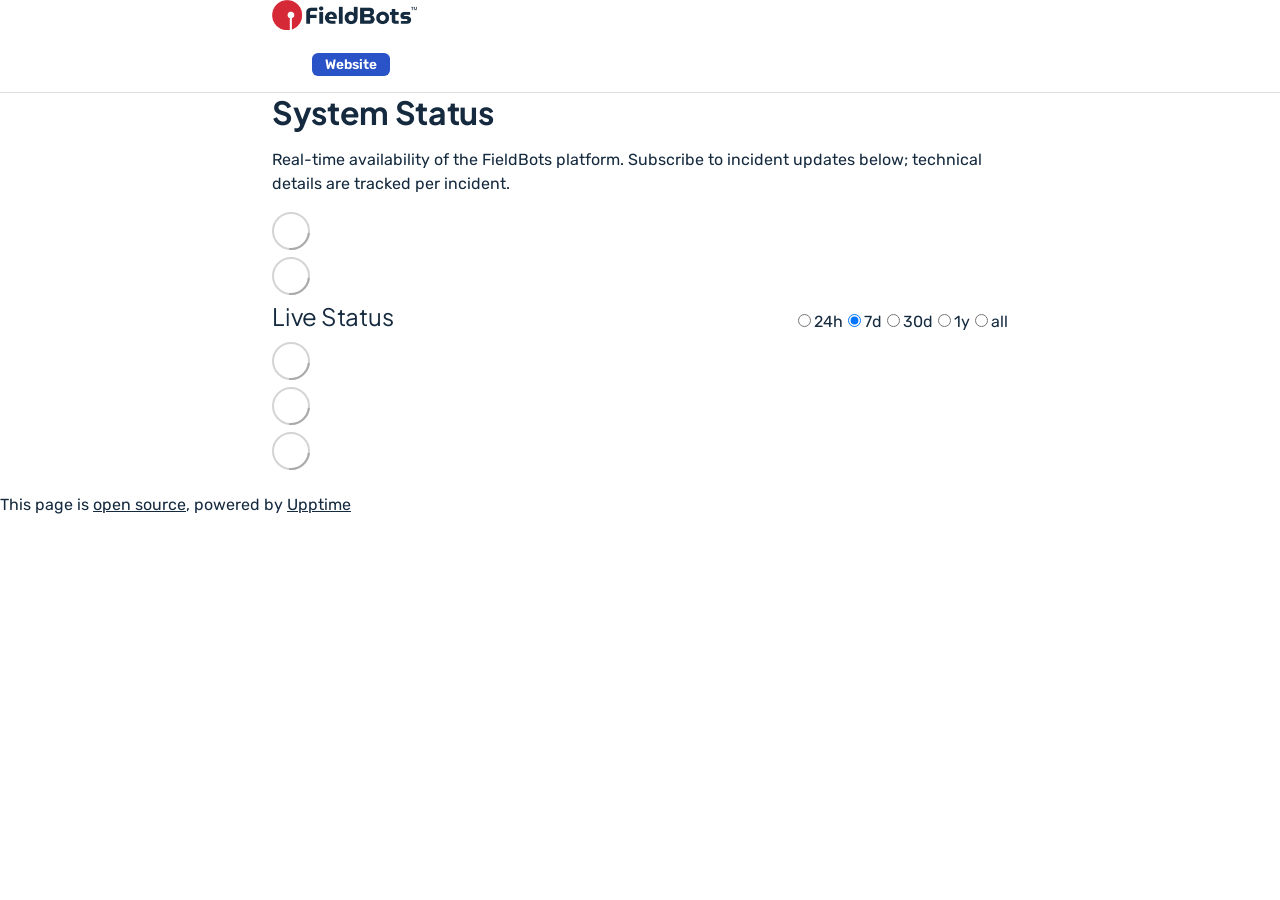
==== commit 5258ad04: "deploy: cbc516c947fa9d42d88edc042b2ef2e03475f790" ====
--- a/index.html
+++ b/index.html
@@ -1,4 +1,4 @@
-<!DOCTYPE html> <html lang=en> <head> <meta charset=utf-8> <meta content="width=device-width,initial-scale=1" name=viewport> <meta content=#333333 name=theme-color> <base href=/status/ > <link href=manifest.json rel=manifest crossorigin=use-credentials> <script>__SAPPER__={baseUrl:"/status",preloaded:[void 0,{}]};if('serviceWorker' in navigator)navigator.serviceWorker.register('/status/service-worker.js');(function(){try{eval("async function x(){}");var main="/status/client/client.bda6c969.js"}catch(e){main="/status/client/legacy/client.96abac43.js"};var s=document.createElement("script");try{new Function("if(0)import('')")();s.src=main;s.type="module";s.crossOrigin="use-credentials";}catch(e){s.src="/status/client/shimport@2.0.5.js";s.setAttribute("data-main",main);}document.head.appendChild(s);}());</script> <link href=client/client-31a52aa5.css rel=stylesheet><link href=client/createOctokit-a85f76c7.css rel=stylesheet><link href=client/index-b0b6455a.css rel=stylesheet> <title>FieldBots Status</title><link href=https://fieldbots.github.io/status/fieldbots-theme.css rel=stylesheet><link href=https://fieldbots.github.io/status/global.css rel=stylesheet><link href=https://fieldbots.github.io/status/favicon.png rel=icon type=image/svg><link href=https://fieldbots.github.io/status/favicon.png rel=icon type=image/png> <link href=/status/client/client.bda6c969.js rel=modulepreload as=script crossorigin=use-credentials><link href=/status/client/client-31a52aa5.css rel=preload as=style><link href=/status/client/index.92a8a6b6.js rel=modulepreload as=script crossorigin=use-credentials><link href=/status/client/createOctokit.62c9b5e4.js rel=modulepreload as=script crossorigin=use-credentials><link href=/status/client/inject_styles.803b7e80.js rel=modulepreload as=script crossorigin=use-credentials><link href=/status/client/createOctokit-a85f76c7.css rel=preload as=style><link href=/status/client/index-b0b6455a.css rel=preload as=style></head> <body> <div id=sapper> <nav class=svelte-a08hsz><div class="svelte-a08hsz container"><div><a href=https://fieldbots.github.io/status class="svelte-a08hsz logo"><img alt="" class=svelte-a08hsz src=https://fieldbots.github.io/status/fieldbots-logo.webp> <div>FieldBots Status</div></a></div> <ul class=svelte-a08hsz><li><a href=https://fieldbots.com class=svelte-a08hsz target=_self>Website</a> </li> </ul></div> </nav> <main class=container> <header class=svelte-ngkazm><h1>System Status</h1> <p class="svelte-ngkazm lead">Real-time availability of the FieldBots platform. Subscribe to incident updates below; technical details are tracked per incident.</header> <section class=svelte-8lnl4f><div class="svelte-68jxue loading"><svg class=svelte-68jxue height=38 stroke=#aaa width=38 xmlns=http://www.w3.org/2000/svg><g fill=none fill-rule=evenodd><g stroke-width=2 transform="translate(1 1)"><circle cx=18 cy=18 r=18 stroke-opacity=.5></circle><path d="M36 18c0-9.94-8.06-18-18-18"><animateTransform attributeName=transform dur=1s from="0 18 18" repeatCount=indefinite to="360 18 18" type=rotate></animateTransform></path></g></g></svg></div> </section> <section class=svelte-8lnl4f><div class="svelte-68jxue loading"><svg class=svelte-68jxue height=38 stroke=#aaa width=38 xmlns=http://www.w3.org/2000/svg><g fill=none fill-rule=evenodd><g stroke-width=2 transform="translate(1 1)"><circle cx=18 cy=18 r=18 stroke-opacity=.5></circle><path d="M36 18c0-9.94-8.06-18-18-18"><animateTransform attributeName=transform dur=1s from="0 18 18" repeatCount=indefinite to="360 18 18" type=rotate></animateTransform></path></g></g></svg></div> </section> <div class="svelte-fqsq6s f changed"><h2>Live Status</h2> <form class="svelte-fqsq6s f r"><div><input class=svelte-fqsq6s id=data_day name=d type=radio value=day><label class=svelte-fqsq6s for=data_day>24h</label></div> <div><input class=svelte-fqsq6s id=data_week name=d type=radio value=week checked><label class=svelte-fqsq6s for=data_week>7d</label></div> <div><input class=svelte-fqsq6s id=data_month name=d type=radio value=month><label class=svelte-fqsq6s for=data_month>30d</label></div> <div><input class=svelte-fqsq6s id=data_year name=d type=radio value=year><label class=svelte-fqsq6s for=data_year>1y</label></div> <div><input class=svelte-fqsq6s id=data_all name=d type=radio value=all><label class=svelte-fqsq6s for=data_all>all</label></div></form></div> <section class="svelte-fqsq6s live-status"><div class="svelte-68jxue loading"><svg class=svelte-68jxue height=38 stroke=#aaa width=38 xmlns=http://www.w3.org/2000/svg><g fill=none fill-rule=evenodd><g stroke-width=2 transform="translate(1 1)"><circle cx=18 cy=18 r=18 stroke-opacity=.5></circle><path d="M36 18c0-9.94-8.06-18-18-18"><animateTransform attributeName=transform dur=1s from="0 18 18" repeatCount=indefinite to="360 18 18" type=rotate></animateTransform></path></g></g></svg></div> </section> <section><div class="svelte-68jxue loading"><svg class=svelte-68jxue height=38 stroke=#aaa width=38 xmlns=http://www.w3.org/2000/svg><g fill=none fill-rule=evenodd><g stroke-width=2 transform="translate(1 1)"><circle cx=18 cy=18 r=18 stroke-opacity=.5></circle><path d="M36 18c0-9.94-8.06-18-18-18"><animateTransform attributeName=transform dur=1s from="0 18 18" repeatCount=indefinite to="360 18 18" type=rotate></animateTransform></path></g></g></svg></div> </section> <section><div class="svelte-68jxue loading"><svg class=svelte-68jxue height=38 stroke=#aaa width=38 xmlns=http://www.w3.org/2000/svg><g fill=none fill-rule=evenodd><g stroke-width=2 transform="translate(1 1)"><circle cx=18 cy=18 r=18 stroke-opacity=.5></circle><path d="M36 18c0-9.94-8.06-18-18-18"><animateTransform attributeName=transform dur=1s from="0 18 18" repeatCount=indefinite to="360 18 18" type=rotate></animateTransform></path></g></g></svg></div></section></main> <footer class=svelte-jbr799><p>This page is <a href=https://github.com/fieldbots/status>open source</a>, powered by <a href=https://upptime.js.org>Upptime</a></p> </footer></div> <script> try {
+<!DOCTYPE html> <html lang=en> <head> <meta charset=utf-8> <meta content="width=device-width,initial-scale=1" name=viewport> <meta content=#333333 name=theme-color> <base href=/status/ > <link href=manifest.json rel=manifest crossorigin=use-credentials> <script>__SAPPER__={baseUrl:"/status",preloaded:[void 0,{}]};if('serviceWorker' in navigator)navigator.serviceWorker.register('/status/service-worker.js');(function(){try{eval("async function x(){}");var main="/status/client/client.52785915.js"}catch(e){main="/status/client/legacy/client.8ceeeac4.js"};var s=document.createElement("script");try{new Function("if(0)import('')")();s.src=main;s.type="module";s.crossOrigin="use-credentials";}catch(e){s.src="/status/client/shimport@2.0.5.js";s.setAttribute("data-main",main);}document.head.appendChild(s);}());</script> <link href=client/client-31a52aa5.css rel=stylesheet><link href=client/createOctokit-a85f76c7.css rel=stylesheet><link href=client/index-b0b6455a.css rel=stylesheet> <title>FieldBots Status</title><link href=https://fieldbots.github.io/status/fieldbots-theme.css rel=stylesheet><link href=https://fieldbots.github.io/status/global.css rel=stylesheet><link href=https://fieldbots.github.io/status/favicon.png rel=icon type=image/svg><link href=https://fieldbots.github.io/status/favicon.png rel=icon type=image/png> <link href=/status/client/client.52785915.js rel=modulepreload as=script crossorigin=use-credentials><link href=/status/client/client-31a52aa5.css rel=preload as=style><link href=/status/client/index.f2301875.js rel=modulepreload as=script crossorigin=use-credentials><link href=/status/client/createOctokit.68ad305e.js rel=modulepreload as=script crossorigin=use-credentials><link href=/status/client/inject_styles.803b7e80.js rel=modulepreload as=script crossorigin=use-credentials><link href=/status/client/createOctokit-a85f76c7.css rel=preload as=style><link href=/status/client/index-b0b6455a.css rel=preload as=style></head> <body> <div id=sapper> <nav class=svelte-a08hsz><div class="svelte-a08hsz container"><div><a href=https://fieldbots.github.io/status class="svelte-a08hsz logo"><img alt="" class=svelte-a08hsz src=https://fieldbots.github.io/status/fieldbots-logo.webp> <div>FieldBots Status</div></a></div> <ul class=svelte-a08hsz><li><a href=https://fieldbots.com class=svelte-a08hsz target=_self>Website</a> </li> </ul></div> </nav> <main class=container> <header class=svelte-ngkazm><h1>System Status</h1> <p class="svelte-ngkazm lead">Real-time availability of the FieldBots platform. Subscribe to incident updates below; technical details are tracked per incident.</header> <section class=svelte-8lnl4f><div class="svelte-68jxue loading"><svg class=svelte-68jxue height=38 stroke=#aaa width=38 xmlns=http://www.w3.org/2000/svg><g fill=none fill-rule=evenodd><g stroke-width=2 transform="translate(1 1)"><circle cx=18 cy=18 r=18 stroke-opacity=.5></circle><path d="M36 18c0-9.94-8.06-18-18-18"><animateTransform attributeName=transform dur=1s from="0 18 18" repeatCount=indefinite to="360 18 18" type=rotate></animateTransform></path></g></g></svg></div> </section> <section class=svelte-8lnl4f><div class="svelte-68jxue loading"><svg class=svelte-68jxue height=38 stroke=#aaa width=38 xmlns=http://www.w3.org/2000/svg><g fill=none fill-rule=evenodd><g stroke-width=2 transform="translate(1 1)"><circle cx=18 cy=18 r=18 stroke-opacity=.5></circle><path d="M36 18c0-9.94-8.06-18-18-18"><animateTransform attributeName=transform dur=1s from="0 18 18" repeatCount=indefinite to="360 18 18" type=rotate></animateTransform></path></g></g></svg></div> </section> <div class="svelte-fqsq6s f changed"><h2>Live Status</h2> <form class="svelte-fqsq6s f r"><div><input class=svelte-fqsq6s id=data_day name=d type=radio value=day><label class=svelte-fqsq6s for=data_day>24h</label></div> <div><input class=svelte-fqsq6s id=data_week name=d type=radio value=week checked><label class=svelte-fqsq6s for=data_week>7d</label></div> <div><input class=svelte-fqsq6s id=data_month name=d type=radio value=month><label class=svelte-fqsq6s for=data_month>30d</label></div> <div><input class=svelte-fqsq6s id=data_year name=d type=radio value=year><label class=svelte-fqsq6s for=data_year>1y</label></div> <div><input class=svelte-fqsq6s id=data_all name=d type=radio value=all><label class=svelte-fqsq6s for=data_all>all</label></div></form></div> <section class="svelte-fqsq6s live-status"><div class="svelte-68jxue loading"><svg class=svelte-68jxue height=38 stroke=#aaa width=38 xmlns=http://www.w3.org/2000/svg><g fill=none fill-rule=evenodd><g stroke-width=2 transform="translate(1 1)"><circle cx=18 cy=18 r=18 stroke-opacity=.5></circle><path d="M36 18c0-9.94-8.06-18-18-18"><animateTransform attributeName=transform dur=1s from="0 18 18" repeatCount=indefinite to="360 18 18" type=rotate></animateTransform></path></g></g></svg></div> </section> <section><div class="svelte-68jxue loading"><svg class=svelte-68jxue height=38 stroke=#aaa width=38 xmlns=http://www.w3.org/2000/svg><g fill=none fill-rule=evenodd><g stroke-width=2 transform="translate(1 1)"><circle cx=18 cy=18 r=18 stroke-opacity=.5></circle><path d="M36 18c0-9.94-8.06-18-18-18"><animateTransform attributeName=transform dur=1s from="0 18 18" repeatCount=indefinite to="360 18 18" type=rotate></animateTransform></path></g></g></svg></div> </section> <section><div class="svelte-68jxue loading"><svg class=svelte-68jxue height=38 stroke=#aaa width=38 xmlns=http://www.w3.org/2000/svg><g fill=none fill-rule=evenodd><g stroke-width=2 transform="translate(1 1)"><circle cx=18 cy=18 r=18 stroke-opacity=.5></circle><path d="M36 18c0-9.94-8.06-18-18-18"><animateTransform attributeName=transform dur=1s from="0 18 18" repeatCount=indefinite to="360 18 18" type=rotate></animateTransform></path></g></g></svg></div></section></main> <footer class=svelte-jbr799><p>This page is <a href=https://github.com/fieldbots/status>open source</a>, powered by <a href=https://upptime.js.org>Upptime</a></p> </footer></div> <script> try {
         if (typeof window !== "undefined" && window.navigator && navigator.serviceWorker) {
           navigator.serviceWorker.getRegistrations().then(function (registrations) {
             for (let registration of registrations) {
